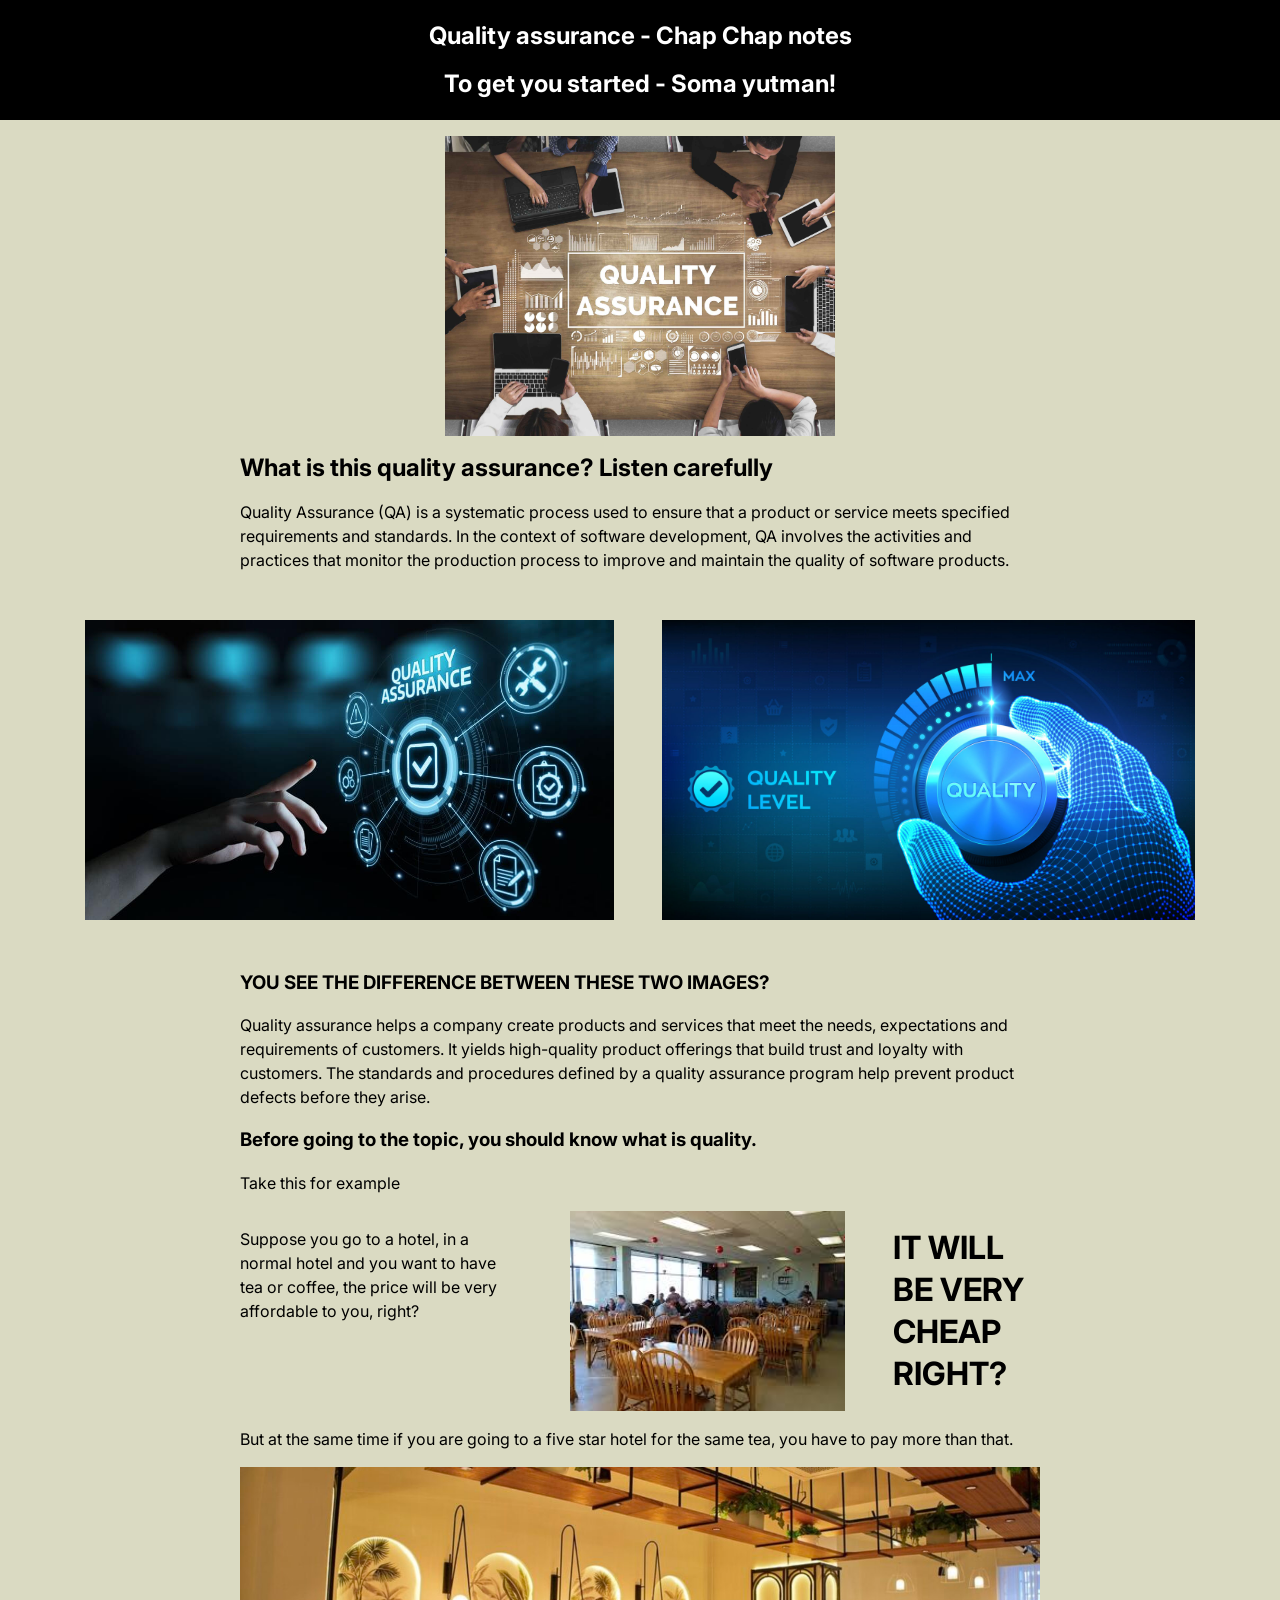
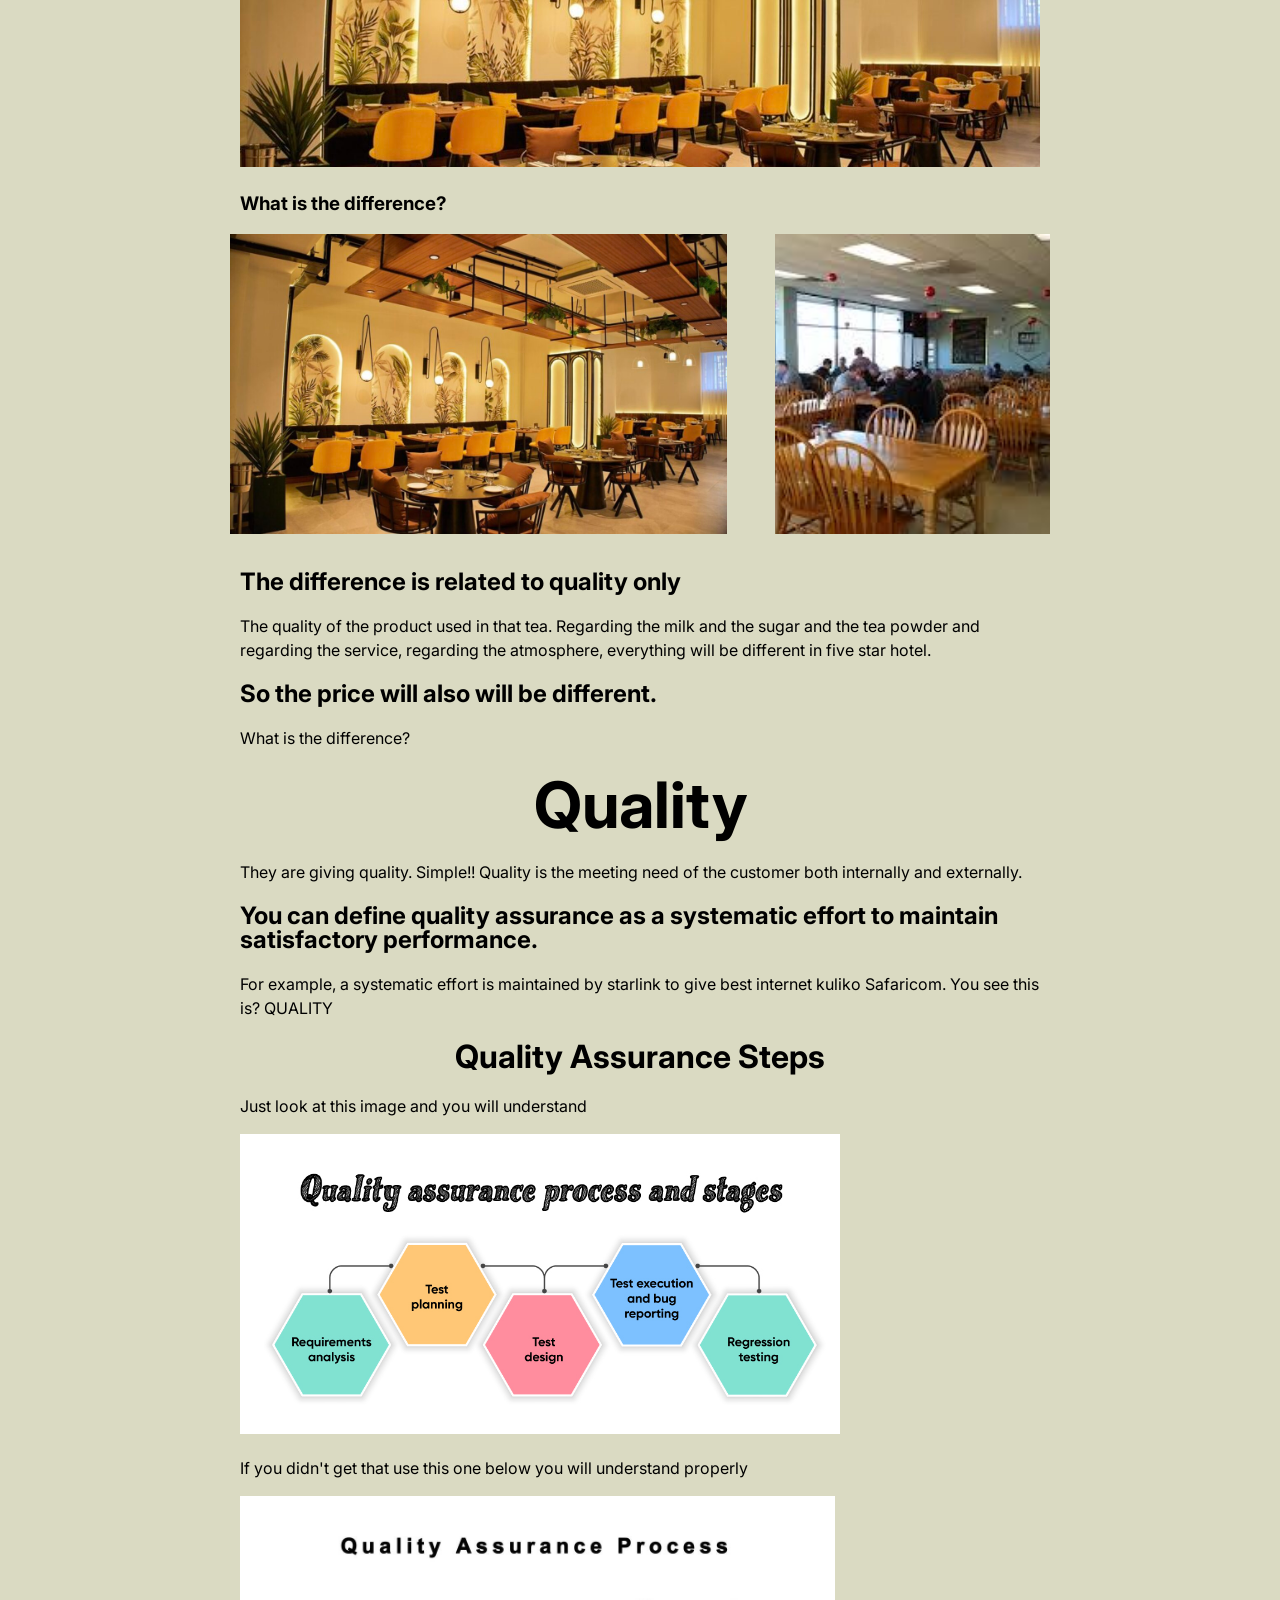
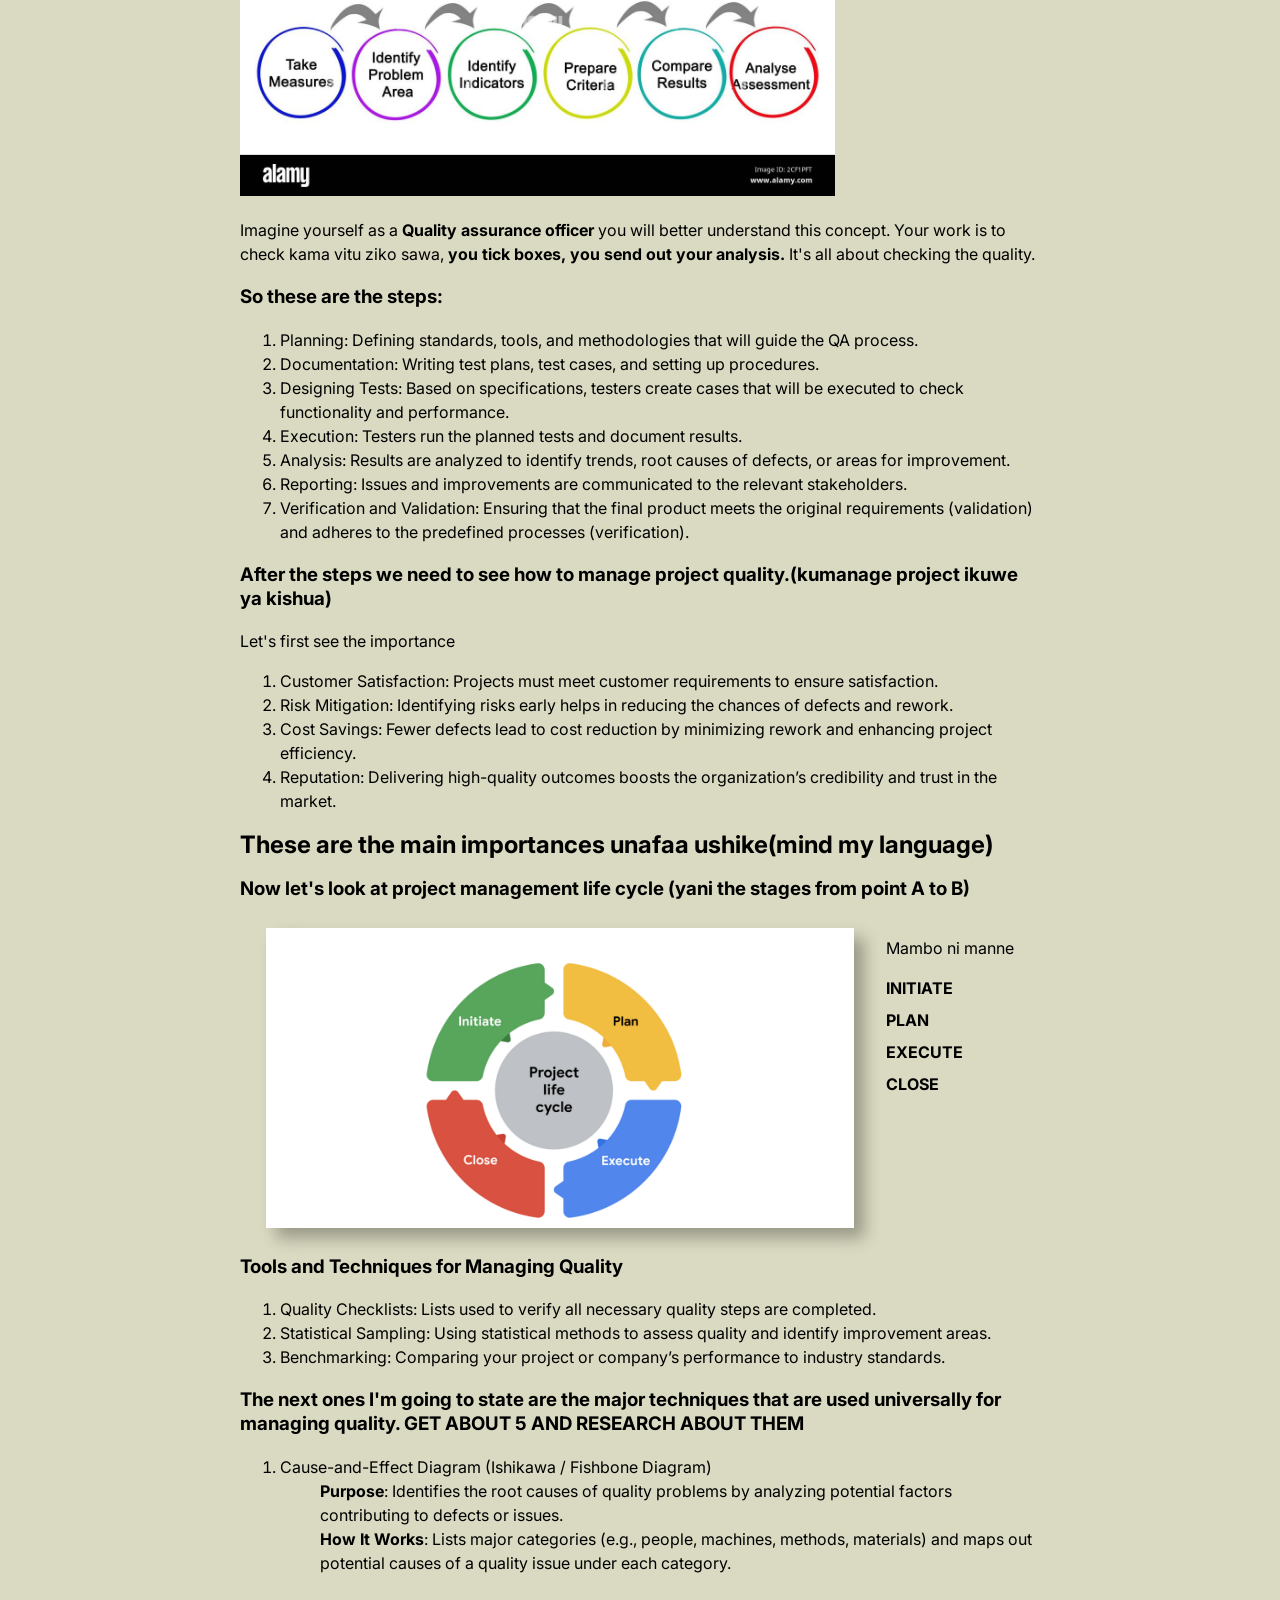
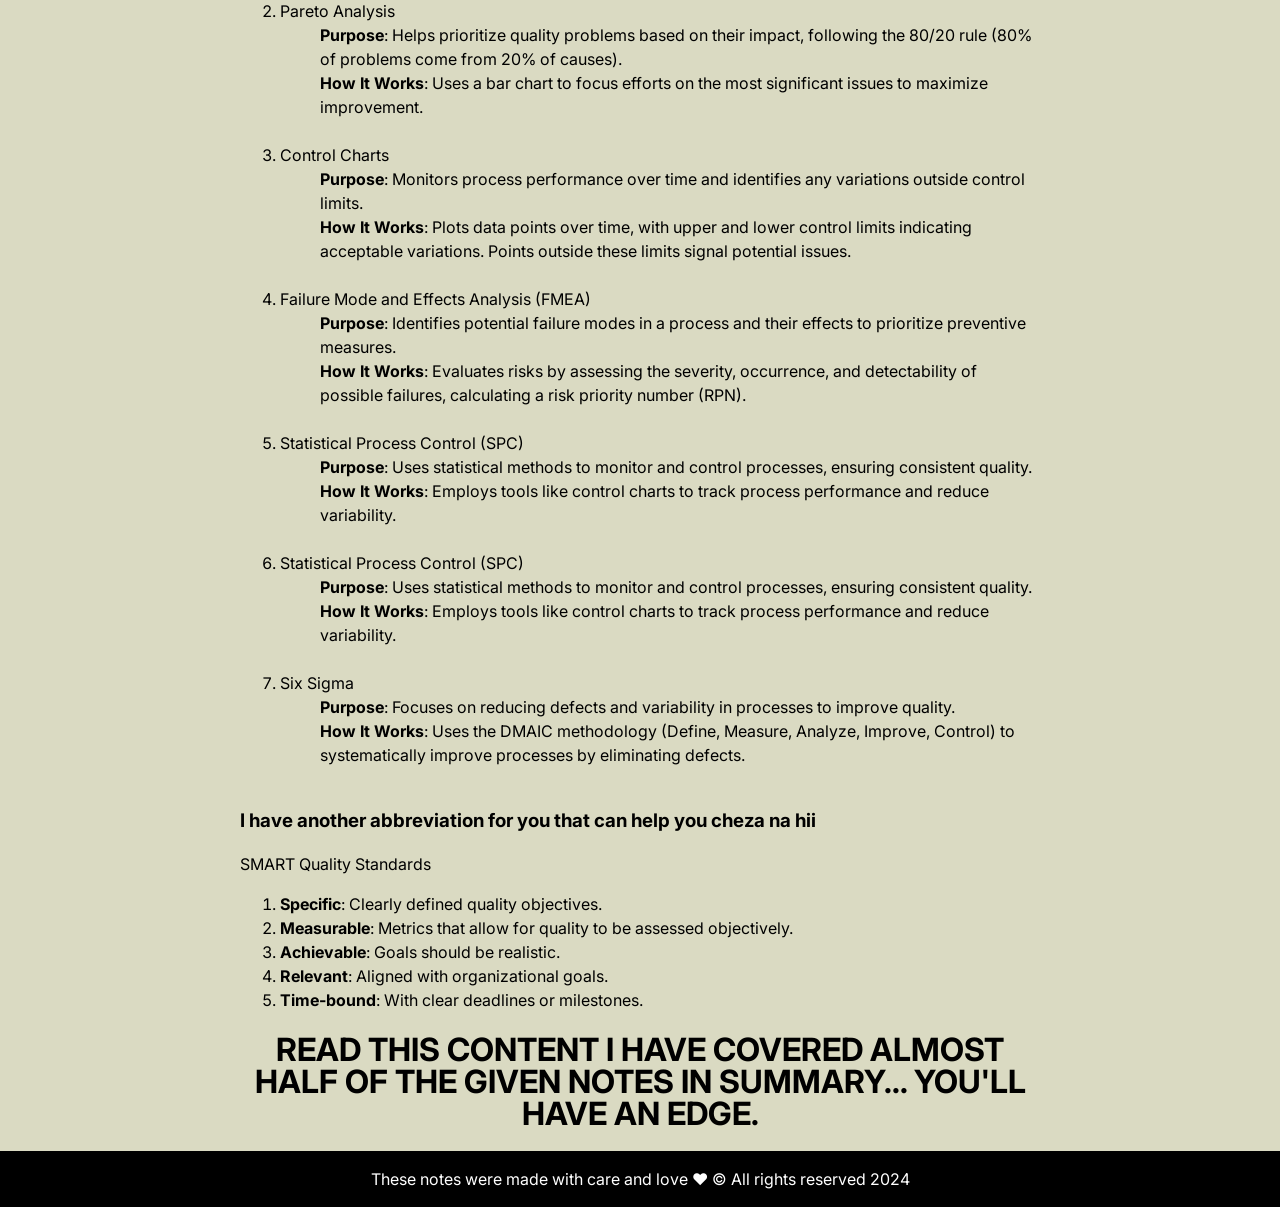
==== index.html @ c40e0809 "changed to index" ====
<!DOCTYPE html>
<html lang="en">
<head>
    <meta charset="UTF-8">
    <meta name="viewport" content="width=device-width, initial-scale=1.0">
    <title>Quality assurance</title>
    <link href="https://fonts.googleapis.com/css2?family=Inter:ital,opsz,wght@0,14..32,100..900;1,14..32,100..900&display=swap" rel="stylesheet">
    <link rel="stylesheet" href="css/assurance.css">
</head>
    <header>
        <h1> Quality assurance - Chap Chap notes</h1>
        <h1>To get you started - Soma yutman!</h1>
    </header>
<body>
    <main>
        <div class="main-image">
            <img src="img/assurance.jpg" alt="">
        </div>
        <h2>What is this quality assurance? Listen carefully</h2>
        <p>
            Quality Assurance (QA) is a systematic process used to ensure that a product or service meets specified requirements and standards. In the context of software development, QA involves the activities and practices that monitor the production process to improve and maintain the quality of software products.
        </p>
        <div class="image-center">
            <img src="img/quality.jpg" alt="">
            <img src="img/check the level.jpg" alt="">
        </div>
        <h3>YOU SEE THE DIFFERENCE BETWEEN THESE TWO IMAGES?</h3>
        <p>
            Quality assurance helps a company create products and services that meet the needs, expectations and requirements of customers. It yields high-quality product offerings that build trust and loyalty with customers. The standards and procedures defined by a quality assurance program help prevent product defects before they arise.
        </p>
        <h3>Before going to the topic, you should know what is quality.</h3>
        <p> Take this for example</p> 
        
        <div class="image-container">
            <p>Suppose you go to a hotel, in a normal hotel and you want to have tea or coffee, the price will be very affordable to you, right? <br></p>
            <img src="img/hotel.jpg" alt="">
            <p class="emphasis">It will be very cheap right?</p>
        </div>
        <p class="paragraph-text">But at the same time if you are going to a five star hotel for the same tea, you have to pay more than that.</p>
        <img src="img/five star.jpg" alt="five star" class="image-size">
        <h3>What is the difference?</h3>

        <div class="image-contain">
            <img src="img/five star.jpg" alt="five star" class="image-size">
            <img src="img/hotel.jpg" alt=""class="image-size">
        </div>
        <h2>The difference is related to quality only</h2> 
        <p>The quality of the product used in that tea. 
            Regarding the milk and the sugar and the tea powder and regarding the service, regarding the atmosphere, everything will be different in five star hotel.
        </p>
        <h2>So the price will also will be different.</h2>
        <p>What is the difference?</p>
        <h1 class="quality"> Quality</h1>
        <p>They are giving quality. Simple!! Quality is the meeting need of the customer both internally and externally.</p>
        <h2>You can define quality assurance as a systematic effort to maintain satisfactory performance.</h2>
        <p>For example, a systematic effort is maintained by starlink to give best internet kuliko Safaricom. You see this is? QUALITY</p>
        <h1 class="steps">Quality Assurance Steps</h1>
        <p>Just look at this image and you will understand</p>
        <img src="img/steps.jpg" alt="">
        <p>If you didn't get that use this one below you will understand properly</p>
        <img src="img/get this.jpg" alt="">
        
        <p>Imagine yourself as a <span class="check">Quality assurance officer</span> you will better understand this concept. Your work is to check kama vitu ziko sawa, <span class="check">you tick boxes, you send out your analysis.</span> It's all about checking the quality.</p>
        <h3>So these are the steps:</h3>
        <ol>
            <li>Planning: Defining standards, tools, and methodologies that will guide the QA process.</li>
            <li>Documentation: Writing test plans, test cases, and setting up procedures.</li>
            <li>Designing Tests: Based on specifications, testers create cases that will be executed to check functionality and performance.</li>
            <li>Execution: Testers run the planned tests and document results.</li>
            <li>Analysis: Results are analyzed to identify trends, root causes of defects, or areas for improvement.</li>
            <li>Reporting: Issues and improvements are communicated to the relevant stakeholders.</li>
            <li>Verification and Validation: Ensuring that the final product meets the original requirements (validation) and adheres to the predefined processes (verification).</li>
        </ol>
        <h3>After the steps we need to see how to manage project quality.(kumanage project ikuwe ya kishua)</h3>
        <p>Let's first see the importance</p>
        <ol>
            <li>Customer Satisfaction: Projects must meet customer requirements to ensure satisfaction.</li>
            <li>Risk Mitigation: Identifying risks early helps in reducing the chances of defects and rework.</li>
            <li>Cost Savings: Fewer defects lead to cost reduction by minimizing rework and enhancing project efficiency.</li>
            <li>Reputation: Delivering high-quality outcomes boosts the organization’s credibility and trust in the market.</li>
        </ol>
        <h2>These are the main importances unafaa ushike(mind my language)</h1>
        <h3>Now let's look at project management life cycle (yani the stages from point A to B)</h3>
        <div class="image-text">
            <img src="img/cycle.png" alt="Life cycle">
            <div>
                <p>Mambo ni manne</p>
                <span class="text-list">
                    <p>INITIATE</p> 
                    <p>PLAN </p>
                    <p>EXECUTE</p> 
                    <p>CLOSE</p>
                </span>
            </div>
        </div>
        <h3>Tools and Techniques for Managing Quality</h3>
        <ol>
            <li>Quality Checklists: Lists used to verify all necessary quality steps are completed.</li>
            <li>Statistical Sampling: Using statistical methods to assess quality and identify improvement areas.</li>
            <li>Benchmarking: Comparing your project or company’s performance to industry standards.</li>
        </ol>
        <h3>The next ones I'm going to state are the major techniques that are used universally for managing quality. GET ABOUT 5 AND RESEARCH ABOUT THEM</h3>
        <ol>
            <li>Cause-and-Effect Diagram (Ishikawa / Fishbone Diagram)
                <ul>
                    <b>Purpose</b>: Identifies the root causes of quality problems by analyzing potential factors contributing to defects or issues. <br>
                    <b>How It Works</b>: Lists major categories (e.g., people, machines, methods, materials) and maps out potential causes of a quality issue under each category.
                </ul>
            </li> <br>
            <li>Pareto Analysis
                <ul>
                    <b>Purpose</b>: Helps prioritize quality problems based on their impact, following the 80/20 rule (80% of problems come from 20% of causes). <br>
                    <b>How It Works</b>: Uses a bar chart to focus efforts on the most significant issues to maximize improvement.
                </ul><br>
            </li>
            <li>Control Charts
                <ul>
                    <b>Purpose</b>: Monitors process performance over time and identifies any variations outside control limits. <br>
                    <b>How It Works</b>: Plots data points over time, with upper and lower control limits indicating acceptable variations. Points outside these limits signal potential issues.
                </ul><br>
            </li>
            <li> Failure Mode and Effects Analysis (FMEA)
                <ul>
                    <b>Purpose</b>: Identifies potential failure modes in a process and their effects to prioritize preventive measures. <br>
                    <b>How It Works</b>: Evaluates risks by assessing the severity, occurrence, and detectability of possible failures, calculating a risk priority number (RPN).
                </ul><br>
            </li>
            <li> Statistical Process Control (SPC)
                <ul>
                    <b>Purpose</b>: Uses statistical methods to monitor and control processes, ensuring consistent quality. <br>
                    <b>How It Works</b>: Employs tools like control charts to track process performance and reduce variability.
                </ul><br>
            </li>
            <li> Statistical Process Control (SPC)
                <ul>
                    <b>Purpose</b>: Uses statistical methods to monitor and control processes, ensuring consistent quality. <br>
                    <b>How It Works</b>: Employs tools like control charts to track process performance and reduce variability.
                </ul><br>
            </li>
            <li> Six Sigma
                <ul>
                    <b>Purpose</b>: Focuses on reducing defects and variability in processes to improve quality. <br>
                    <b>How It Works</b>: Uses the DMAIC methodology (Define, Measure, Analyze, Improve, Control) to systematically improve processes by eliminating defects.
                </ul><br>
            </li>
        </ol>
        <h3>I have another abbreviation for you that can help you cheza na hii</h3>
        <p>SMART Quality Standards</p>
        <ol>
            <li><b>Specific</b>: Clearly defined quality objectives.</li>
            <li><b>Measurable</b>: Metrics that allow for quality to be assessed objectively.</li>
            <li><b>Achievable</b>: Goals should be realistic.</li>
            <li><b>Relevant</b>: Aligned with organizational goals.</li>
            <li><b>Time-bound</b>: With clear deadlines or milestones.</li>
        </ol>
        <h1 class="the-end">READ THIS CONTENT I HAVE COVERED ALMOST HALF OF THE GIVEN NOTES IN SUMMARY... YOU'LL HAVE AN EDGE.</h1>
    </main>
    <footer>These notes were made with care and love ❤️ &copy; All rights reserved 2024</footer>
</body>
</html>
---- css/assurance.css ----
body{
    margin: auto;
    text-align: left;
    font-family: "Inter", sans-serif;
    font-weight: weight;
    font-style: normal;
    font-size: 16px;
    line-height: 24px;
    padding: auto;
    background-color: rgb(218, 218, 194);
}
main{
    margin: 0 auto;
    padding:0 32px;
    max-width: 800px;
    
}
main img{
    max-width: 100%;
    height: auto;
    max-height: 300px;
    object-fit: cover;
    
}
header{
    background-color: black;
    padding-top: 4px;
    padding-bottom: 4px;
    position: sticky;
    top:0;
    
}
header h1{
    color: white;
    font-size: 24px;
    padding: 4px 16px;
    text-align: center;
}
p{
    font-size: 16px;
}
.image-center{
    display: flex;
    justify-content:center;
    column-gap: 16px;
    padding: 16px;
}
.image-center img{
    padding: 16px;
}
.image-container{
    display: flex;
    justify-content:center;
    column-gap: 48px;
    padding: 0px;
    align-items: left;
    
}
.image-container img{
    max-width: 60%;
    height: auto;
    width: 300;
    
}
.image-container p{
    max-width: 100%;
    
}
.emphasis{
    font-size: 32px;
    text-transform: uppercase;
    line-height: 42px;
    font-weight: bold;
    margin: 16px 0;
    text-align: left;
    padding: 0;
}

.image-size{
    width: 100%;
    height: auto;
}
.image-contain{
    display: flex;
    justify-content:center;
    column-gap: 48px;
    
}
.image-contain img{
    padding-bottom: 16px;
}
.main-image{
    display: flex;
    justify-content:center;
    margin: 16px;
    
}
@media (max-width: 768px) {
    .image-center {
        flex-direction: column;
    }
    .image-container {
        flex-direction: column;
    }
    .image-contain{
        flex-direction: column;
    }
    .image-text{
        flex-direction: column;
    }
}
.quality{
    text-align: center;
    font-size: 64px;
}
.steps{
    text-align: center;
    line-height: 32px;
}
.check{
    font-weight:bold;
}
.image-text{
    display: flex;
    justify-content:center;
    column-gap: 32px;
    padding: 8px;
    align-items: flex-start;
}
.image-text img{
    width: 75%;
    box-shadow: 10px 10px 15px rgba(0, 0, 0, 0.3);
}
.image-text div{
    display: flex;
    flex-direction: column;
    justify-content: flex-start;
    align-items: flex-start;
}
.image-text p{
    margin: 8px 0;
    text-align: justify;
}
.text-list{
    font-weight: bold;
    font-size: 32px;
}
.the-end{
    max-width: none;
    width: 100%;
    text-align: center;
    line-height: 32px;
}
footer{
    background-color: black;
    text-align: center;
    padding: 16px;
    color: rgb(255, 255, 255);
}
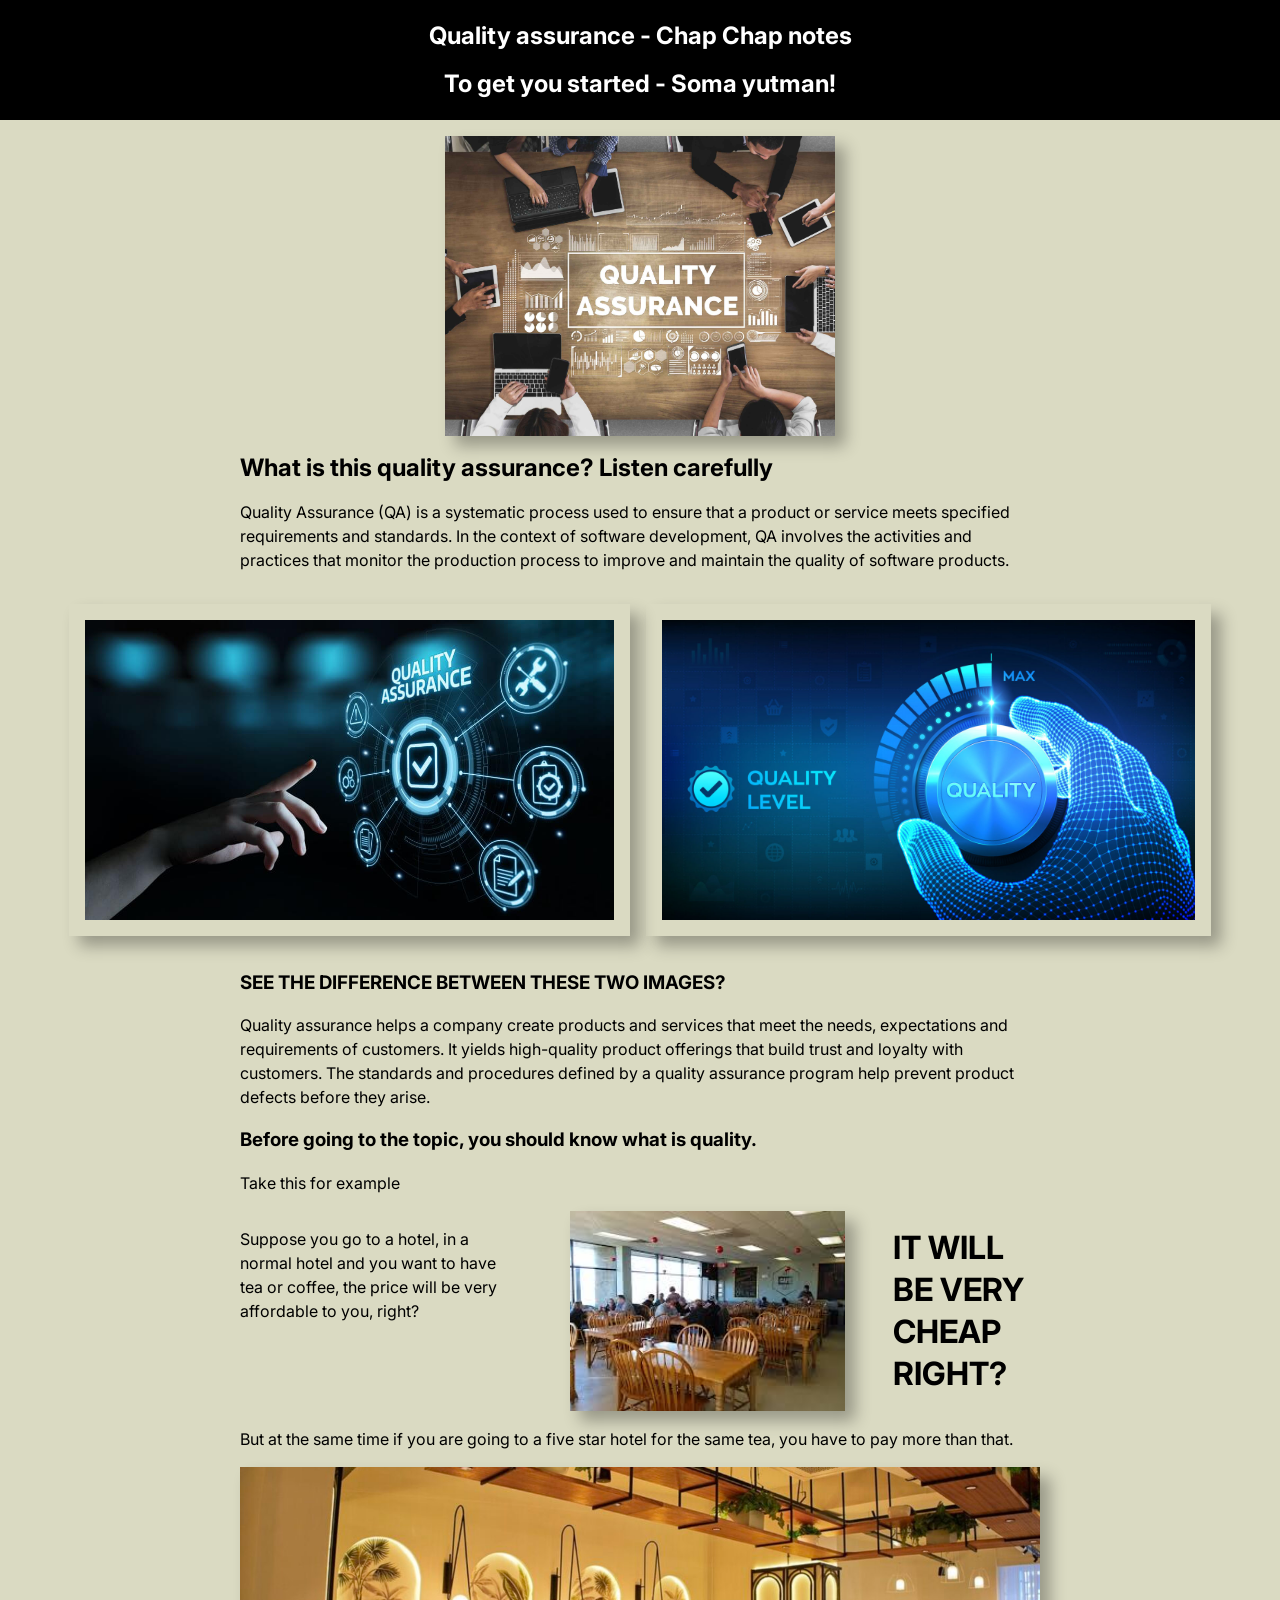
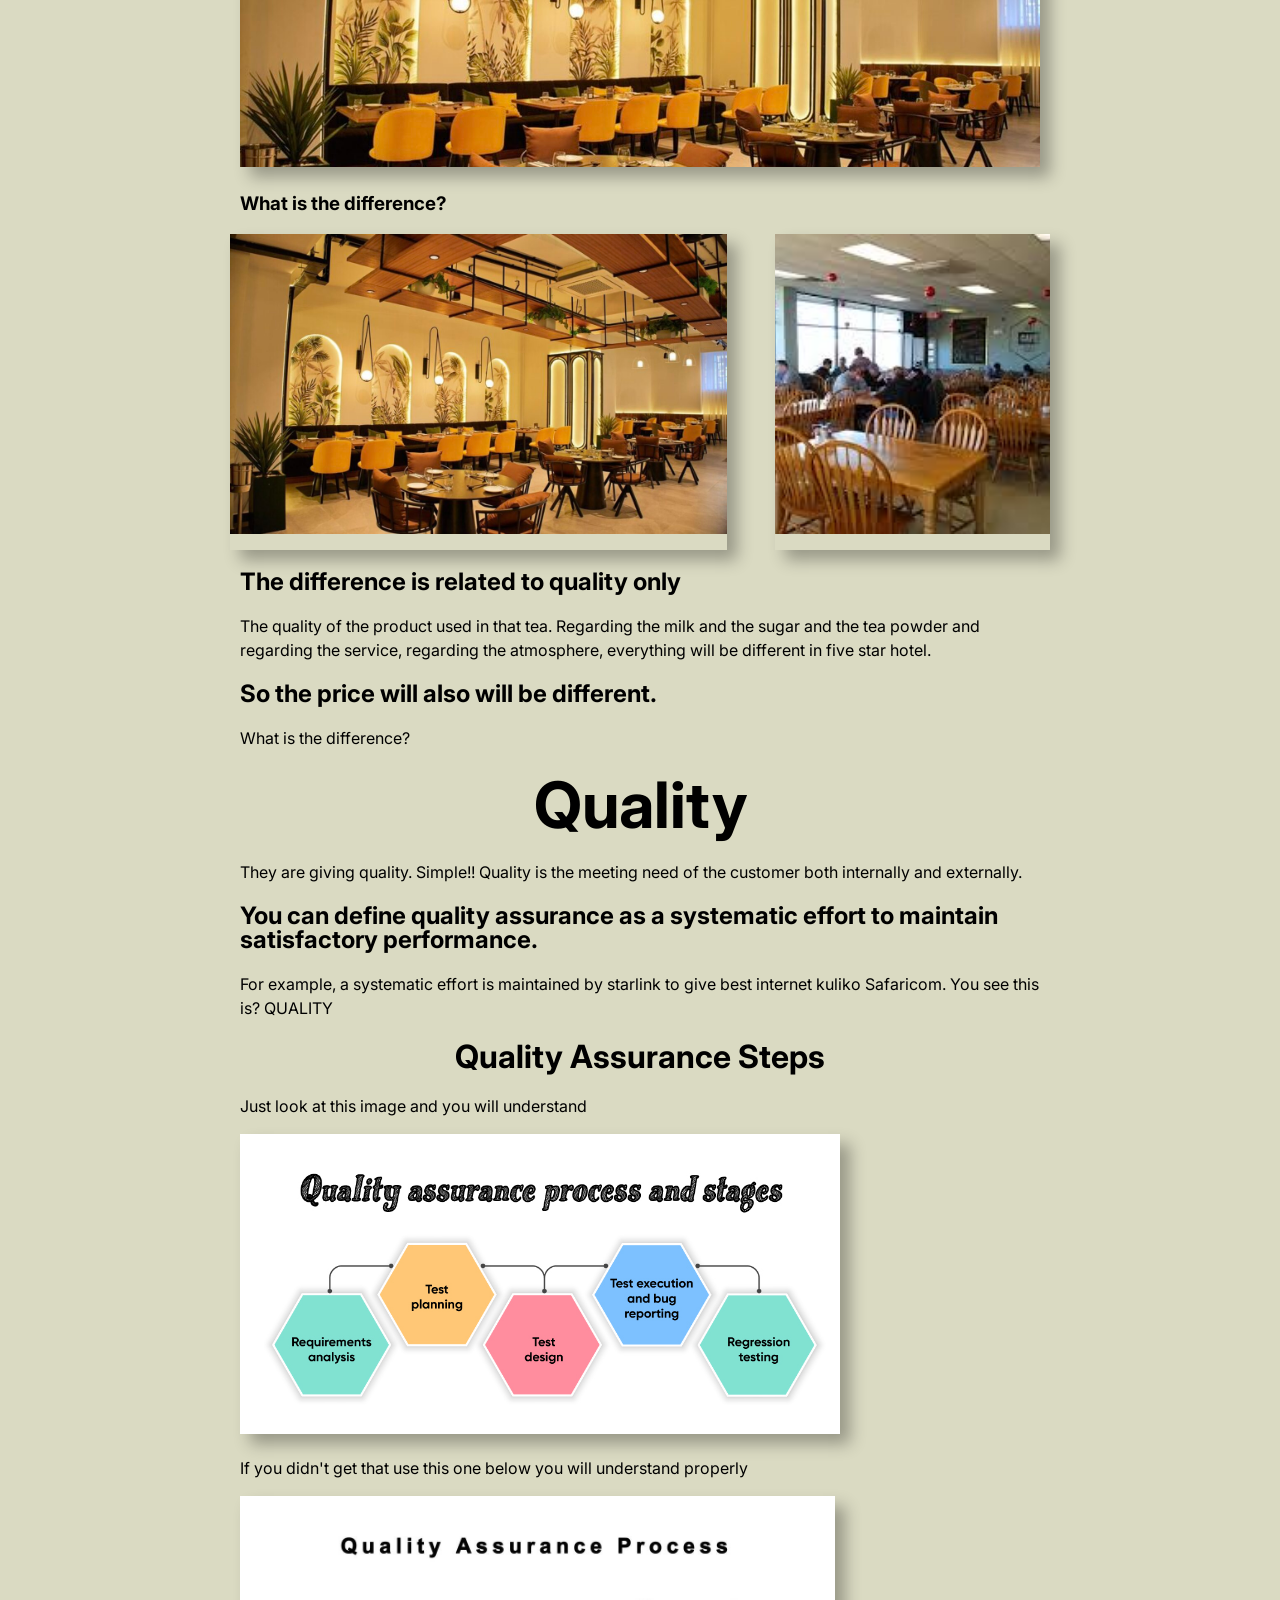
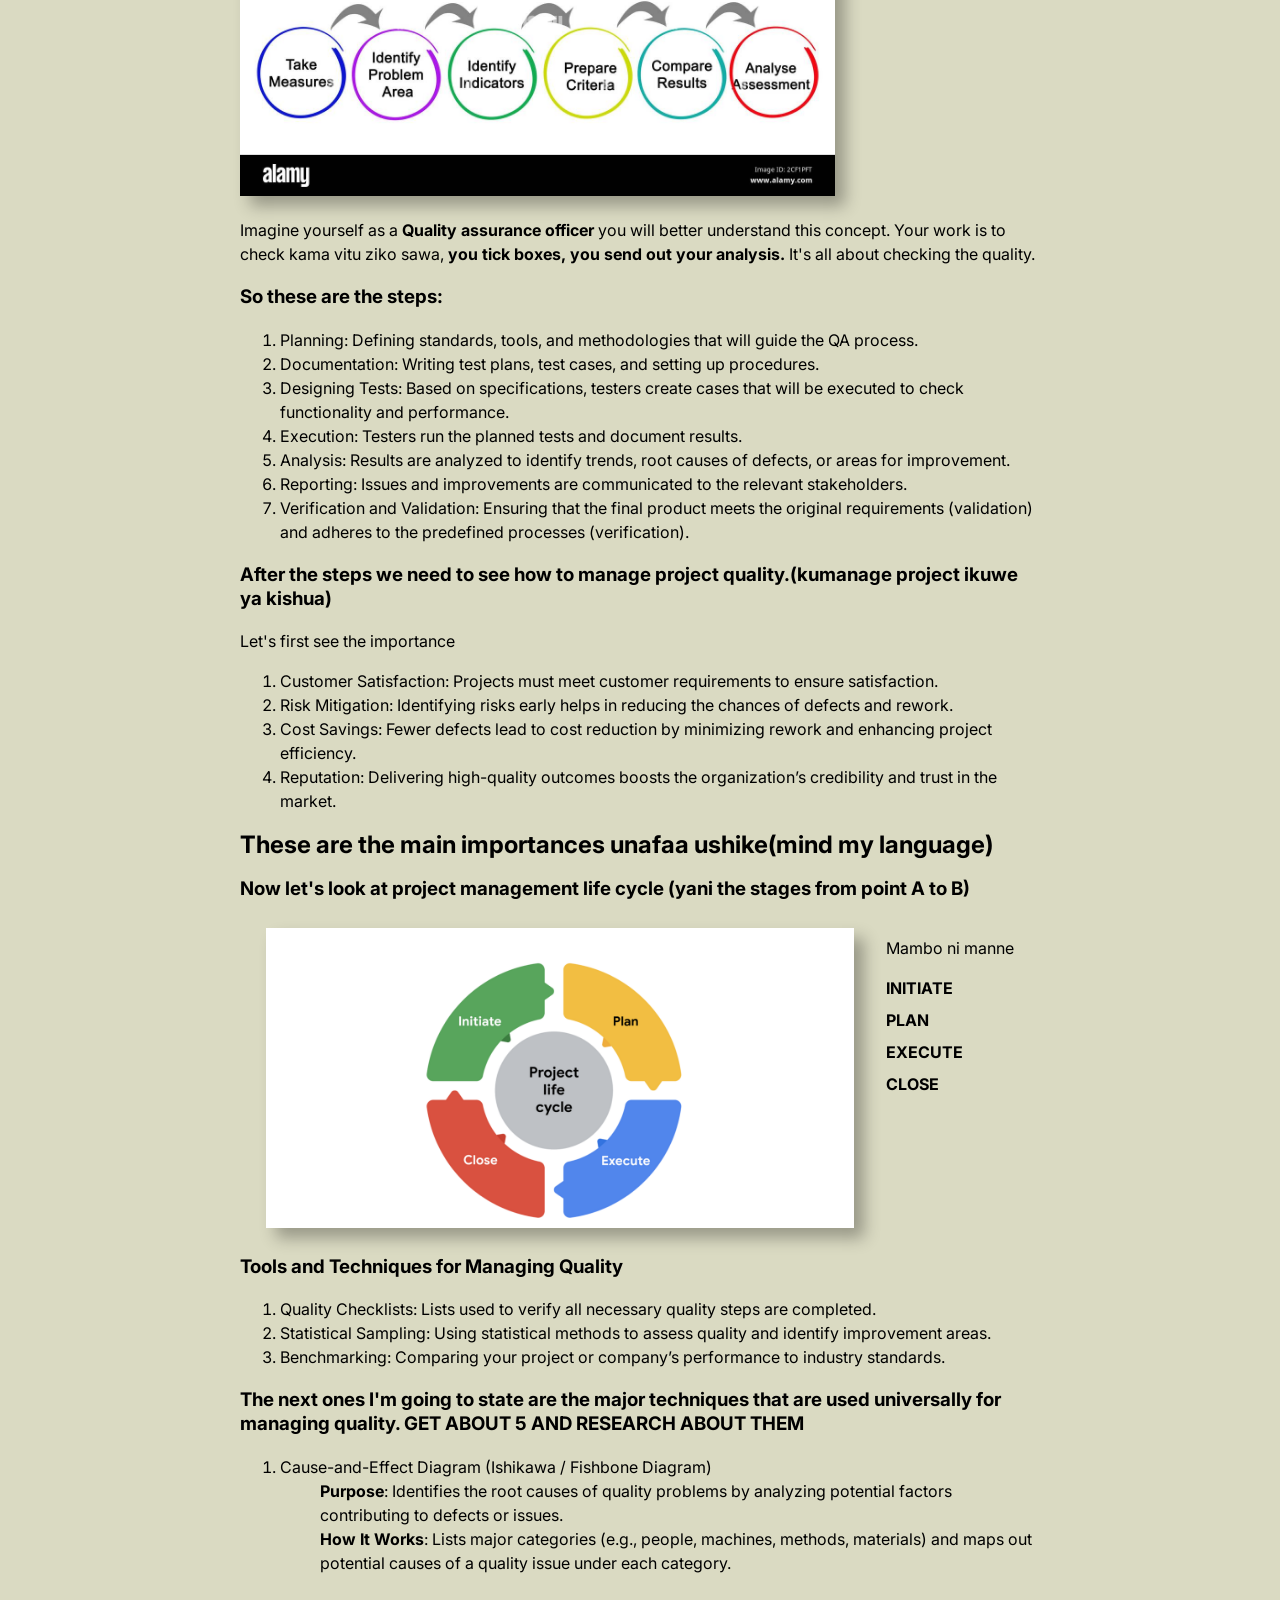
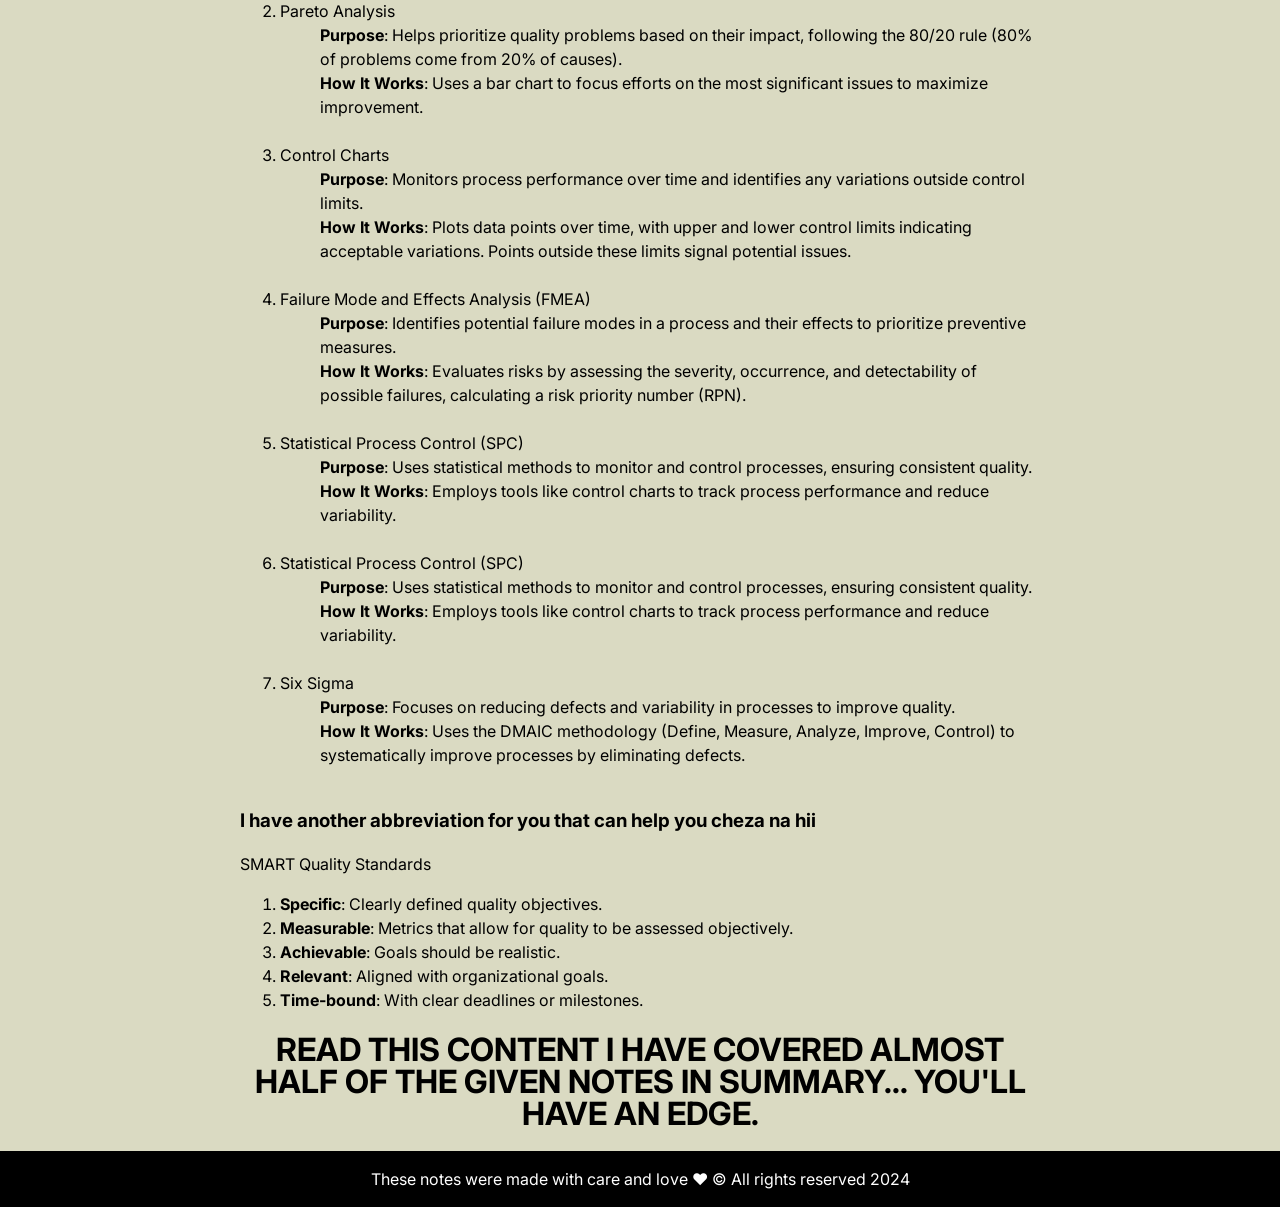
==== commit 8df989ba: "added background" ====
--- a/index.html
+++ b/index.html
@@ -24,7 +24,7 @@
             <img src="img/quality.jpg" alt="">
             <img src="img/check the level.jpg" alt="">
         </div>
-        <h3>YOU SEE THE DIFFERENCE BETWEEN THESE TWO IMAGES?</h3>
+        <h3> SEE THE DIFFERENCE BETWEEN THESE TWO IMAGES?</h3>
         <p>
             Quality assurance helps a company create products and services that meet the needs, expectations and requirements of customers. It yields high-quality product offerings that build trust and loyalty with customers. The standards and procedures defined by a quality assurance program help prevent product defects before they arise.
         </p>
--- a/css/assurance.css
+++ b/css/assurance.css
@@ -20,6 +20,7 @@
     height: auto;
     max-height: 300px;
     object-fit: cover;
+    
     
 }
 header{
@@ -60,6 +61,7 @@
     max-width: 60%;
     height: auto;
     width: 300;
+    
     
 }
 .image-container p{
@@ -156,4 +158,7 @@
     text-align: center;
     padding: 16px;
     color: rgb(255, 255, 255);
+}
+img{
+    box-shadow: 10px 10px 15px rgba(0, 0, 0, 0.3);;
 }
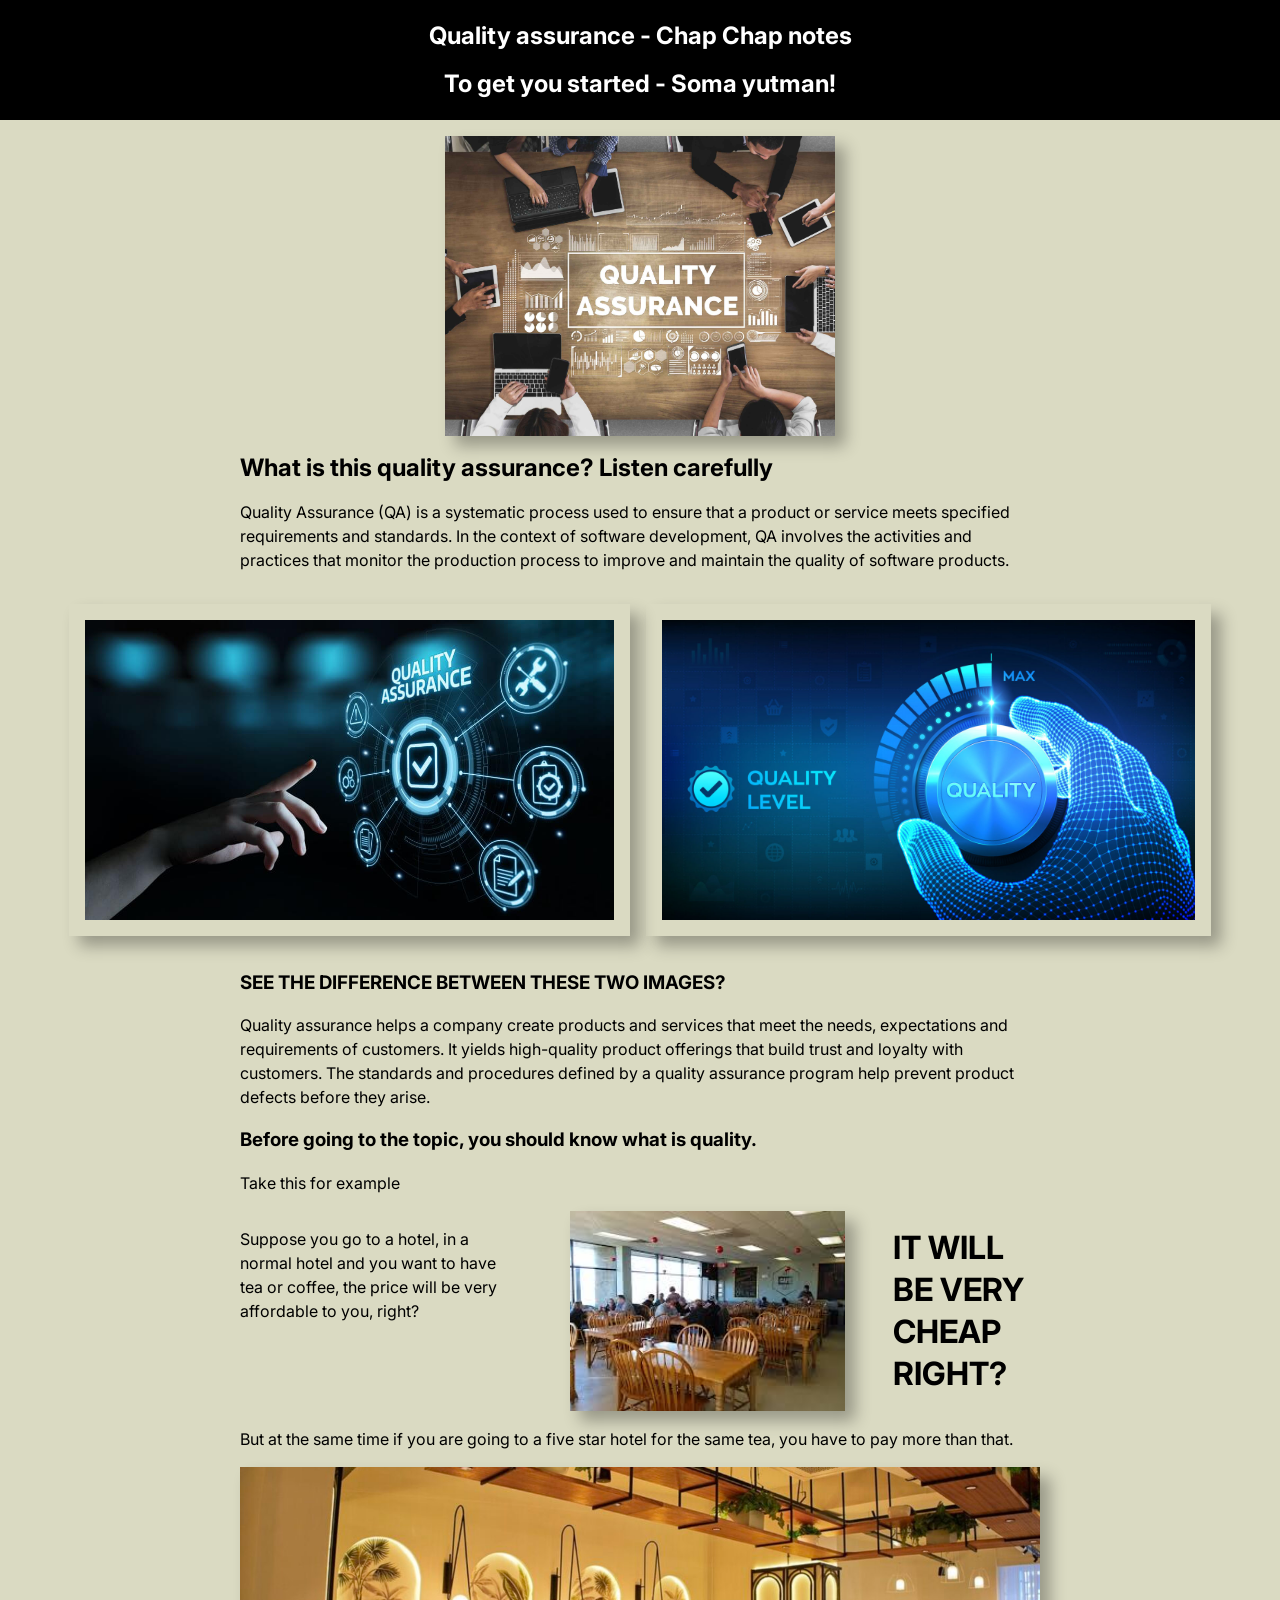
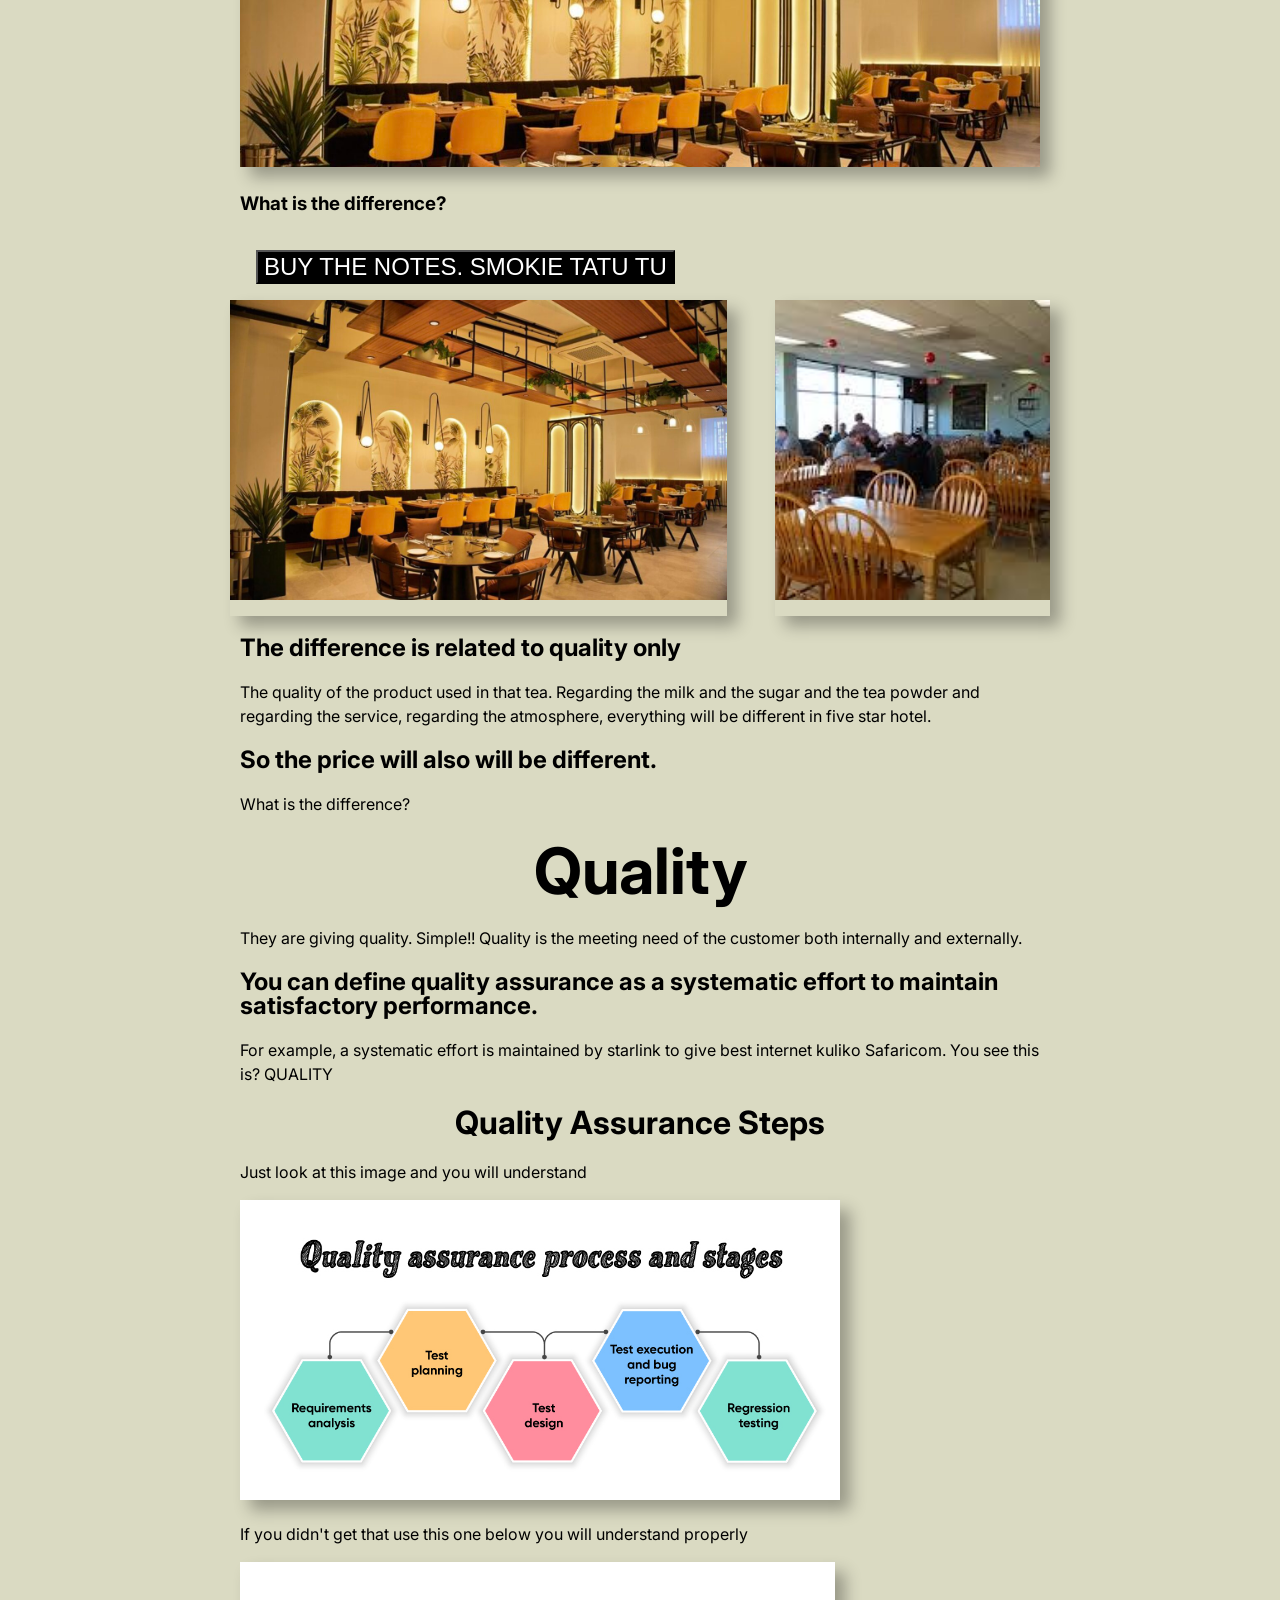
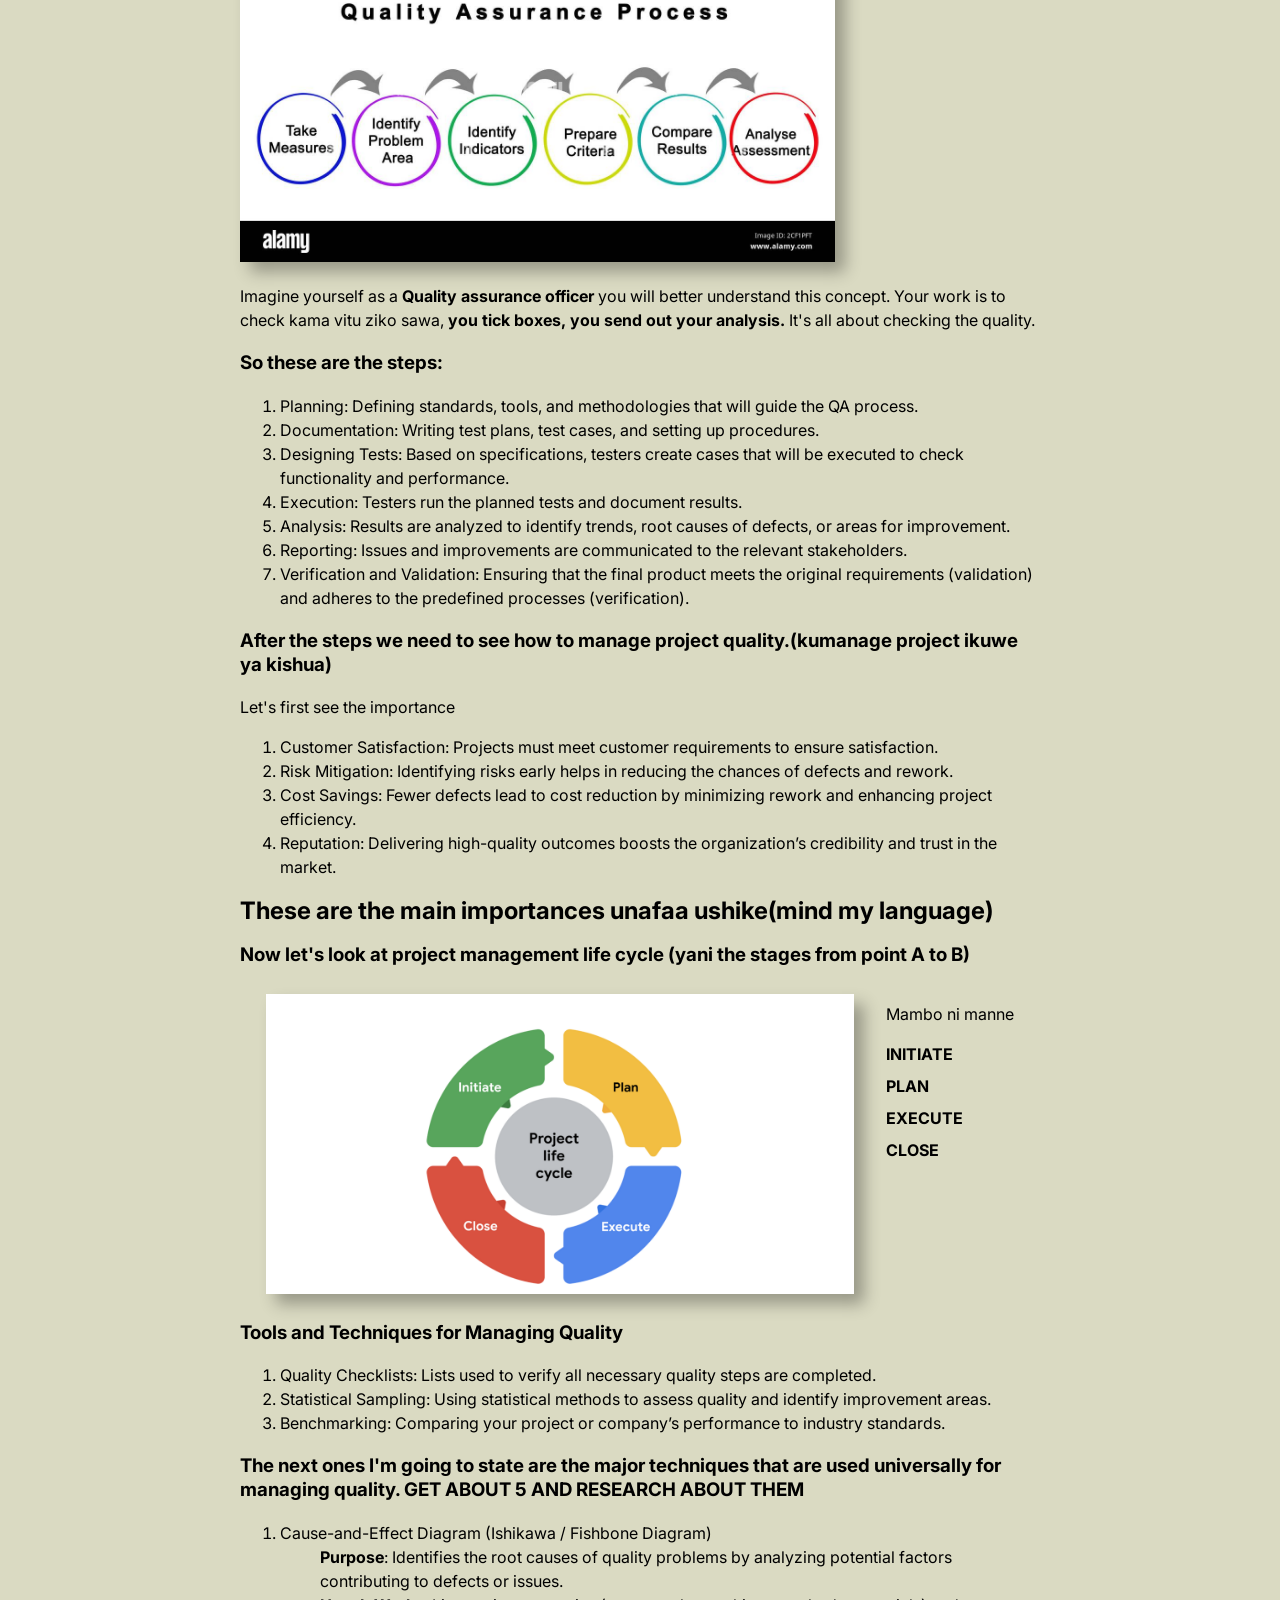
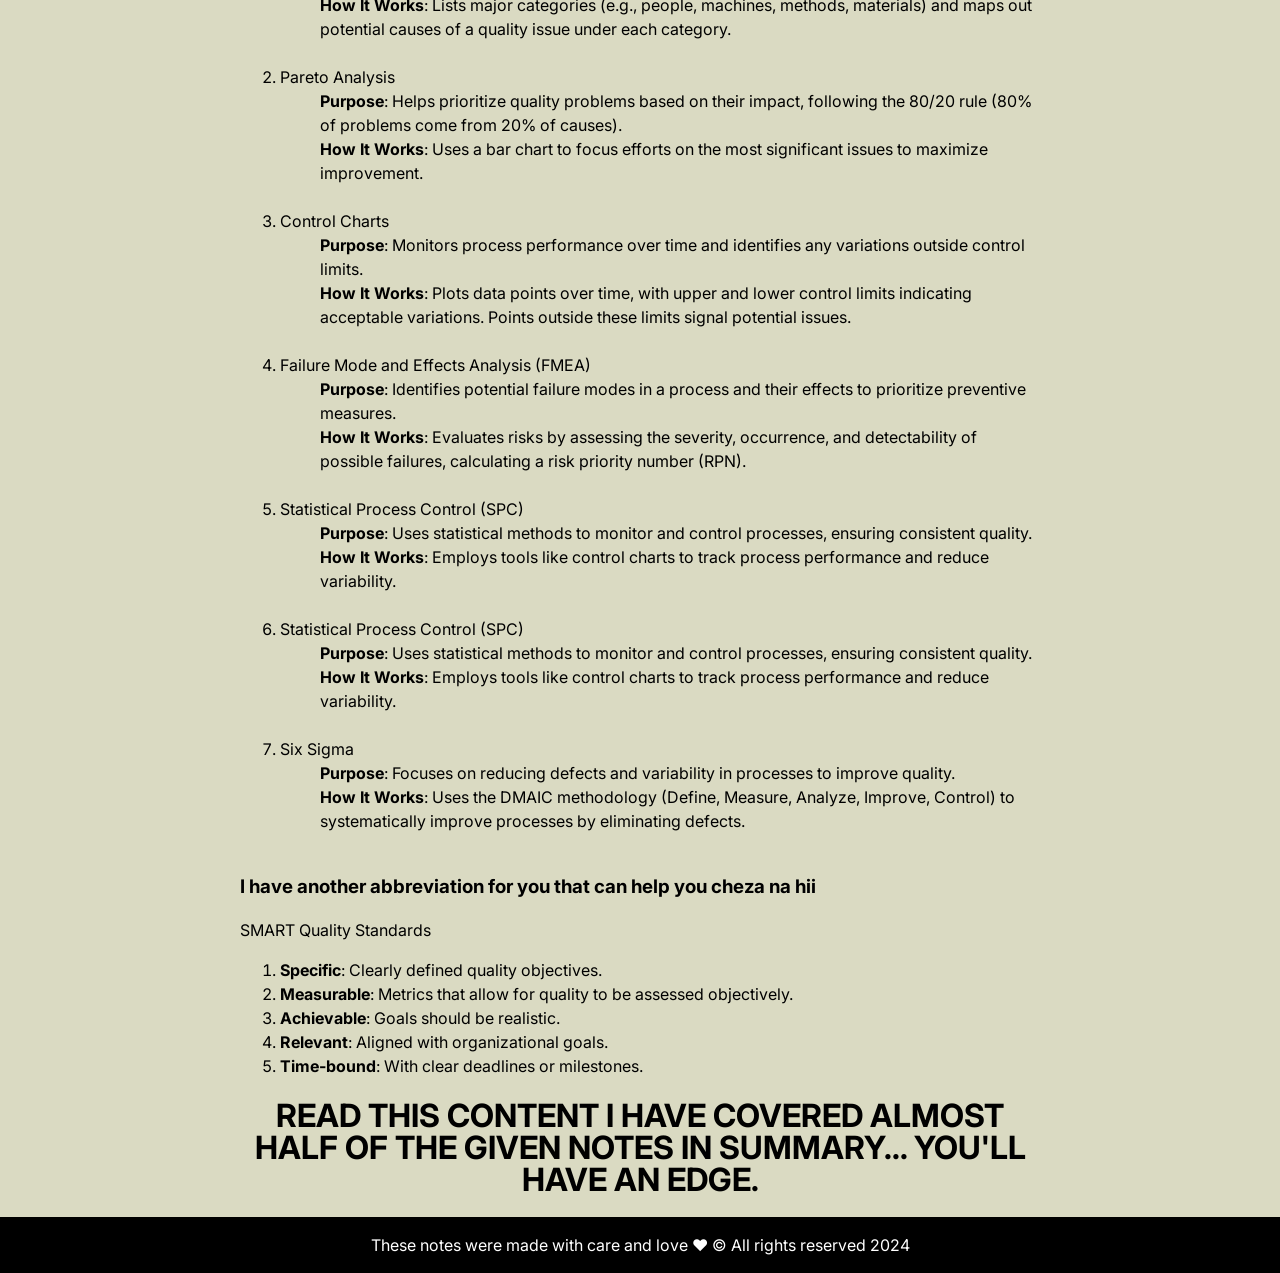
==== commit 529b68da: "added a button" ====
--- a/index.html
+++ b/index.html
@@ -39,6 +39,8 @@
         <p class="paragraph-text">But at the same time if you are going to a five star hotel for the same tea, you have to pay more than that.</p>
         <img src="img/five star.jpg" alt="five star" class="image-size">
         <h3>What is the difference?</h3>
+        
+        <a href="https://gumroad.com/l/YOUR_PRODUCT_ID" target="_blank"> <button>BUY THE NOTES. SMOKIE TATU TU</button></a>
 
         <div class="image-contain">
             <img src="img/five star.jpg" alt="five star" class="image-size">
@@ -59,6 +61,8 @@
         <img src="img/steps.jpg" alt="">
         <p>If you didn't get that use this one below you will understand properly</p>
         <img src="img/get this.jpg" alt="">
+
+        
         
         <p>Imagine yourself as a <span class="check">Quality assurance officer</span> you will better understand this concept. Your work is to check kama vitu ziko sawa, <span class="check">you tick boxes, you send out your analysis.</span> It's all about checking the quality.</p>
         <h3>So these are the steps:</h3>
--- a/css/assurance.css
+++ b/css/assurance.css
@@ -161,4 +161,13 @@
 }
 img{
     box-shadow: 10px 10px 15px rgba(0, 0, 0, 0.3);;
+}
+button{
+    background-color: black;
+    text-align: center;
+    color: rgb(255, 255, 255);
+    font-size: 24PX;
+    margin: 16px;
+    cursor: pointer;
+    
 }
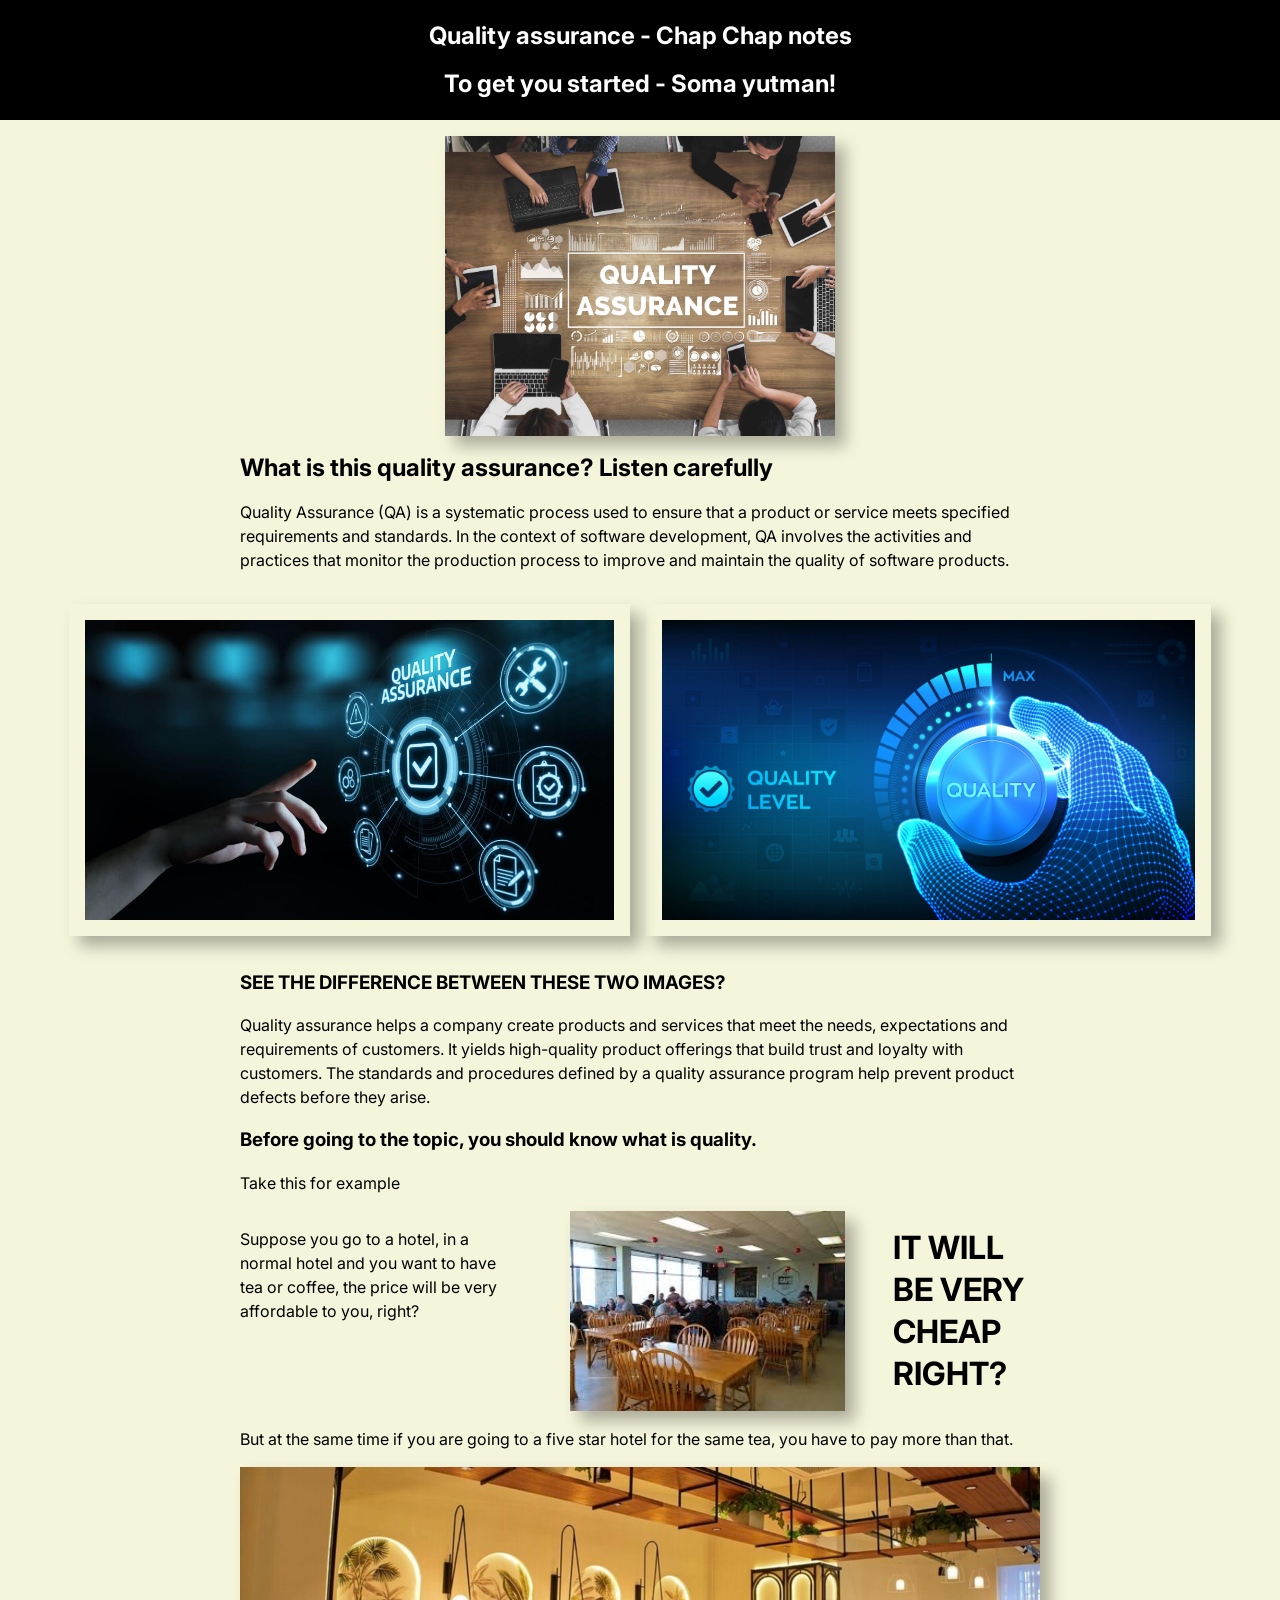
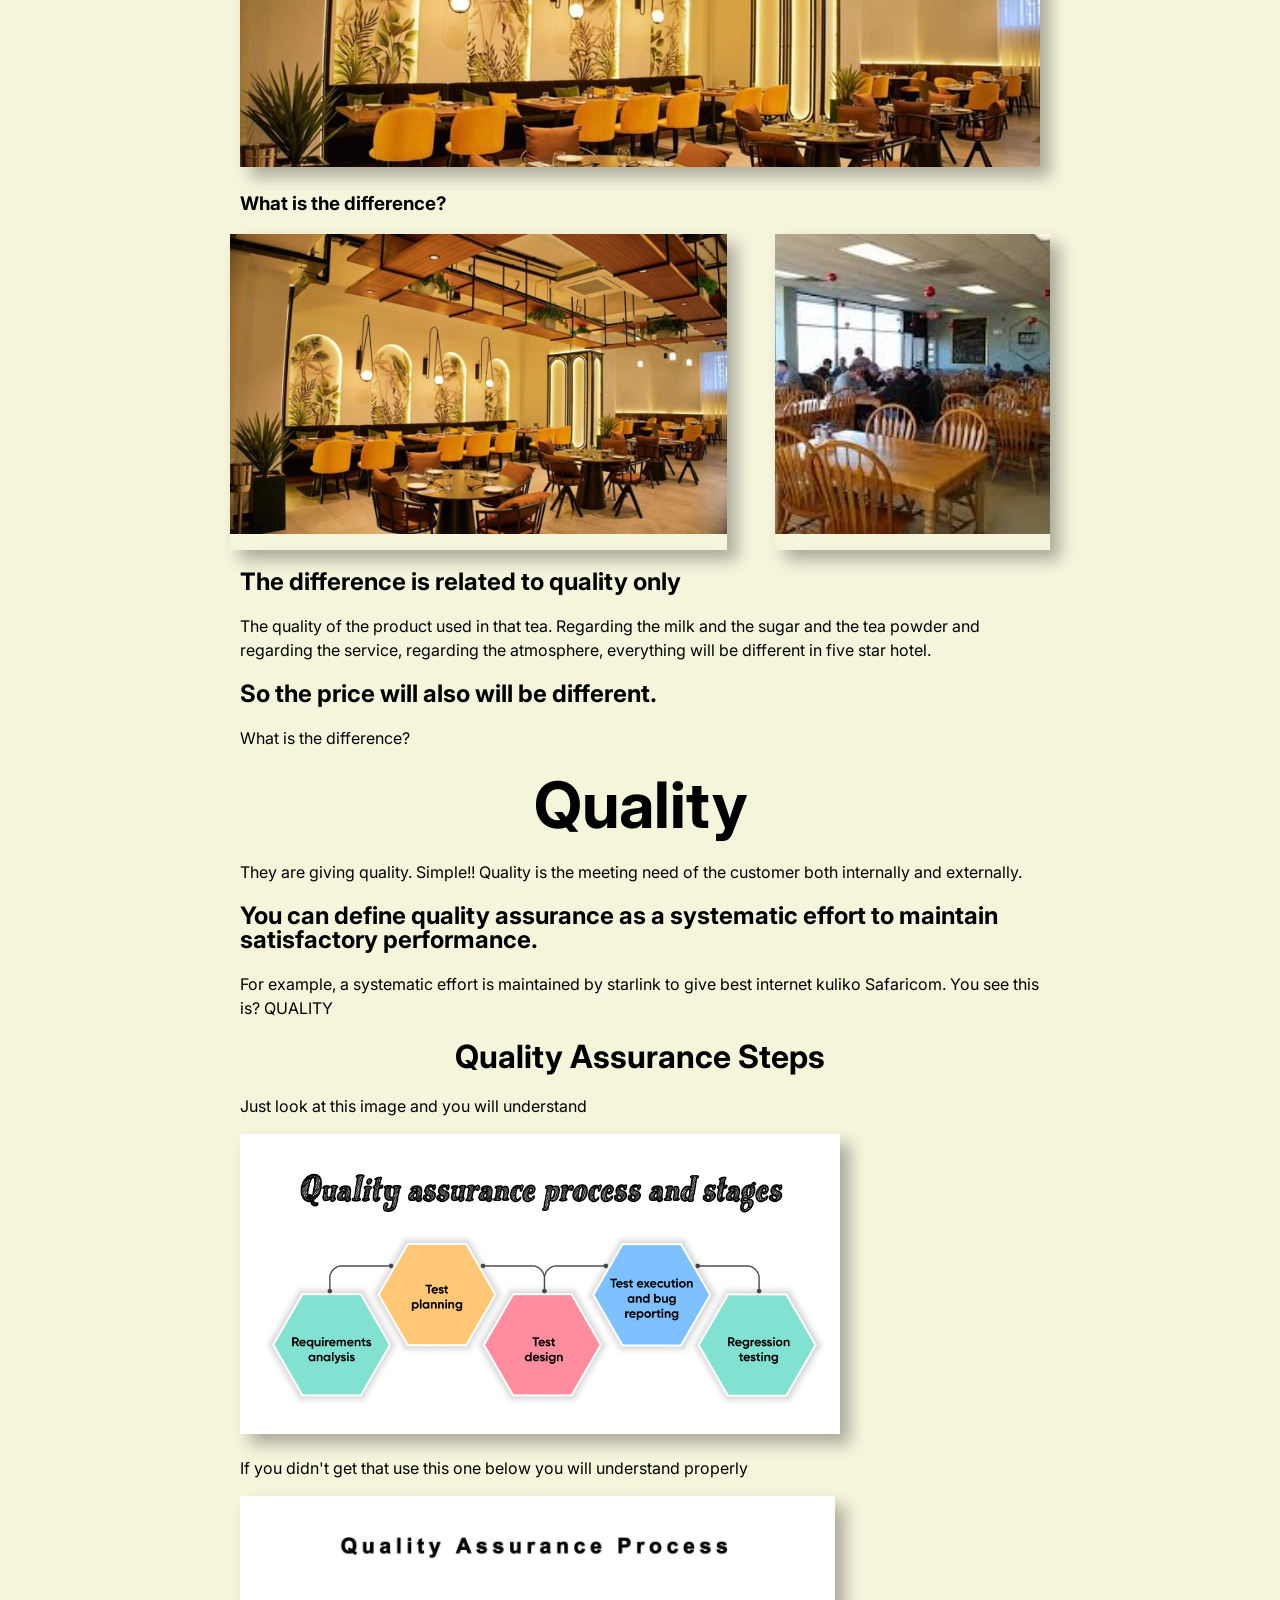
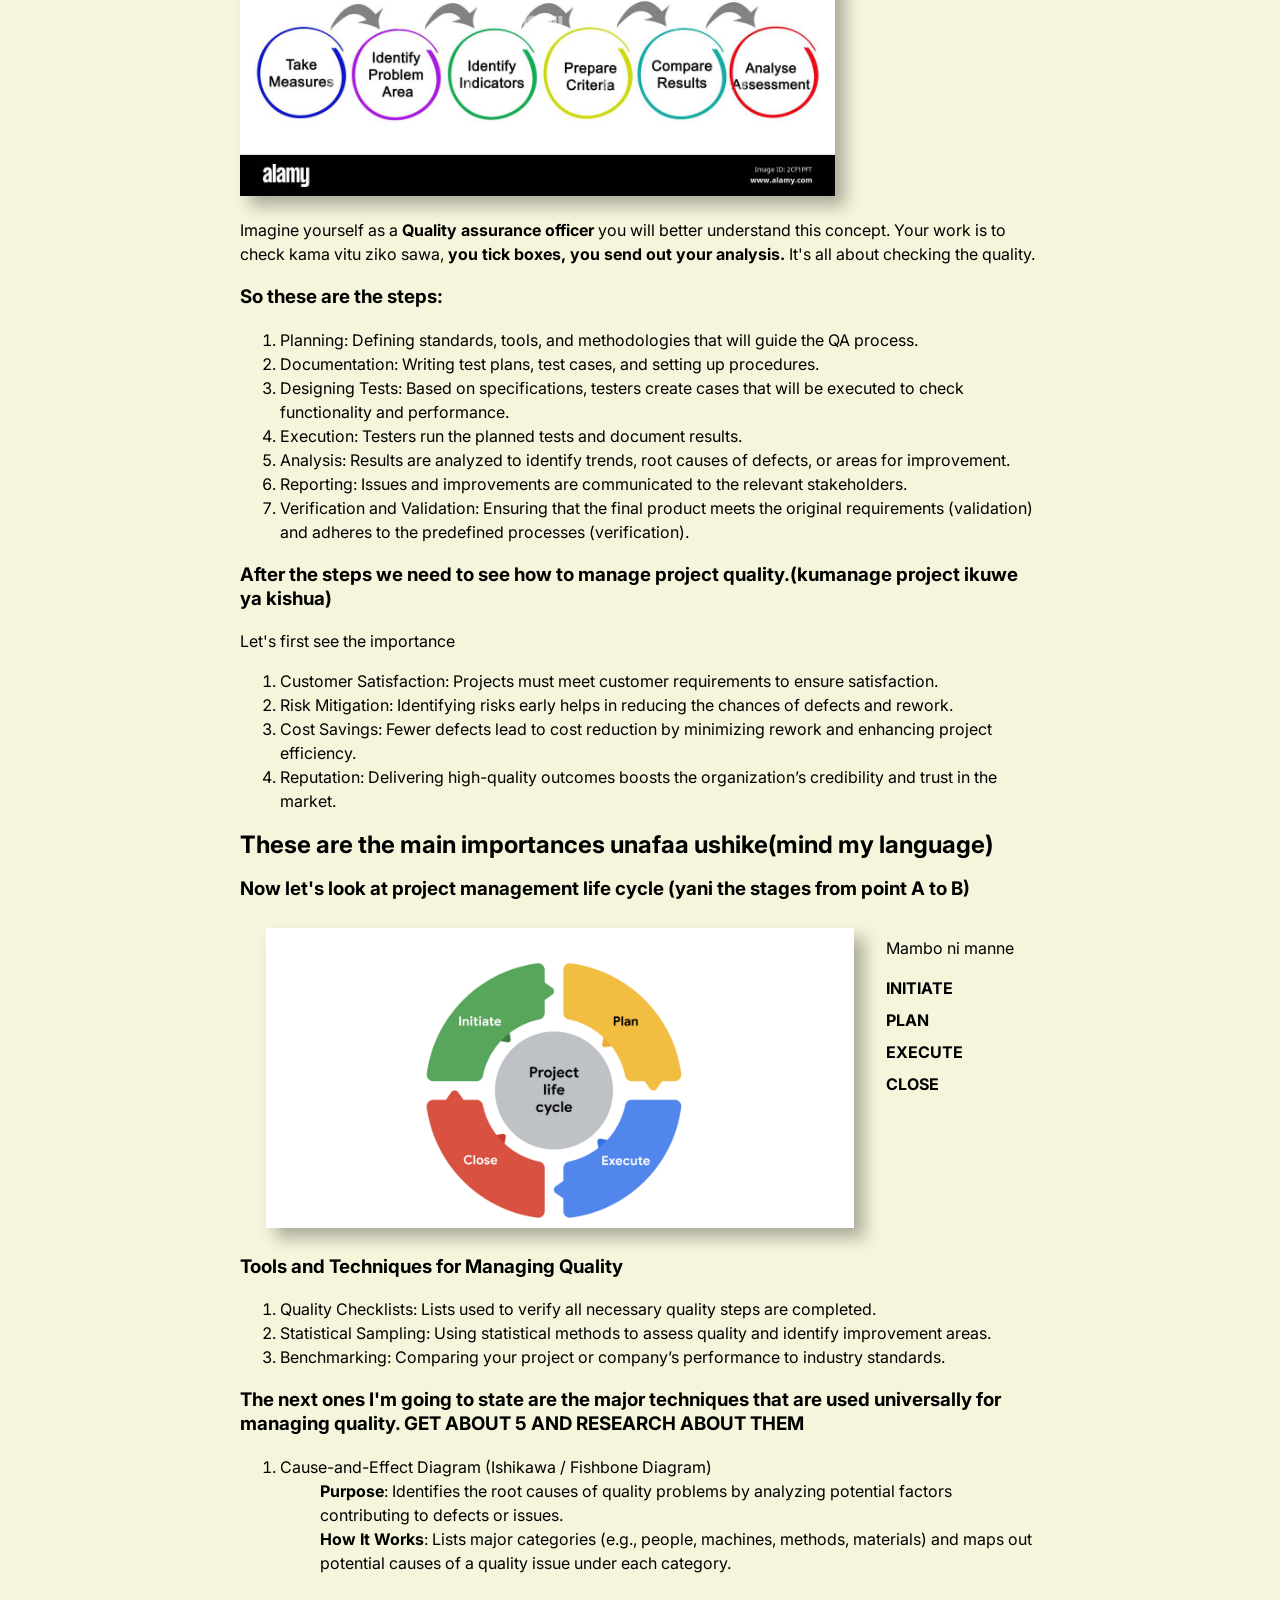
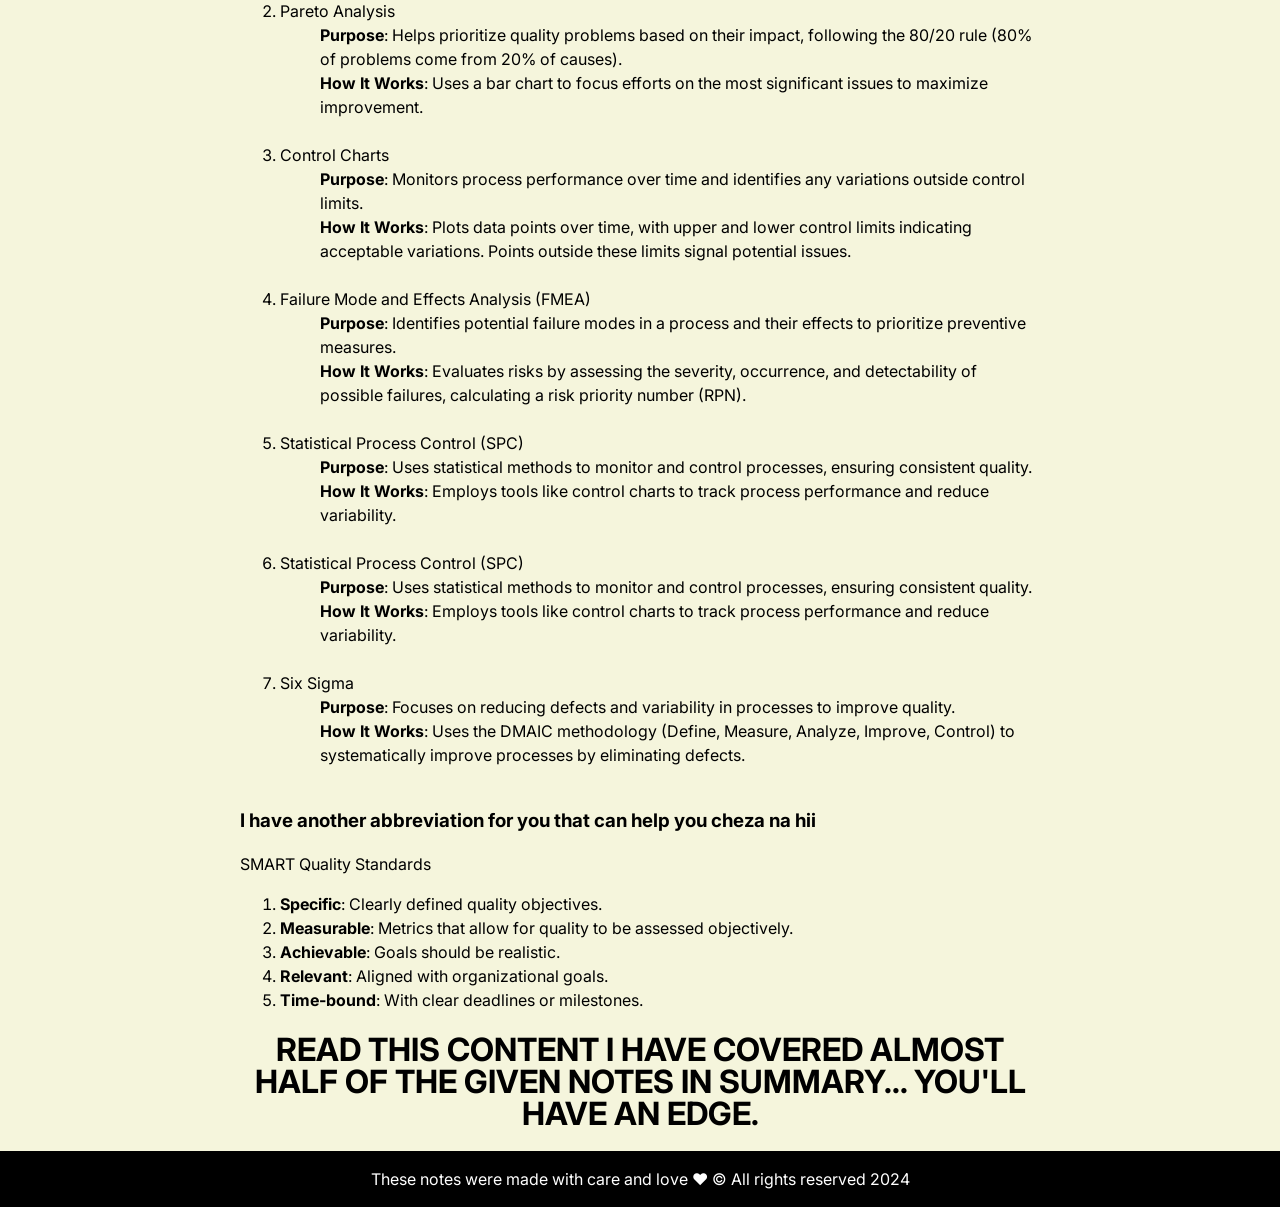
==== commit 116b150e: "changed color" ====
--- a/index.html
+++ b/index.html
@@ -39,9 +39,7 @@
         <p class="paragraph-text">But at the same time if you are going to a five star hotel for the same tea, you have to pay more than that.</p>
         <img src="img/five star.jpg" alt="five star" class="image-size">
         <h3>What is the difference?</h3>
-        
-        <a href="https://gumroad.com/l/YOUR_PRODUCT_ID" target="_blank"> <button>BUY THE NOTES. SMOKIE TATU TU</button></a>
-
+      
         <div class="image-contain">
             <img src="img/five star.jpg" alt="five star" class="image-size">
             <img src="img/hotel.jpg" alt=""class="image-size">
--- a/css/assurance.css
+++ b/css/assurance.css
@@ -7,7 +7,7 @@
     font-size: 16px;
     line-height: 24px;
     padding: auto;
-    background-color: rgb(218, 218, 194);
+    background-color: beige;
 }
 main{
     margin: 0 auto;
